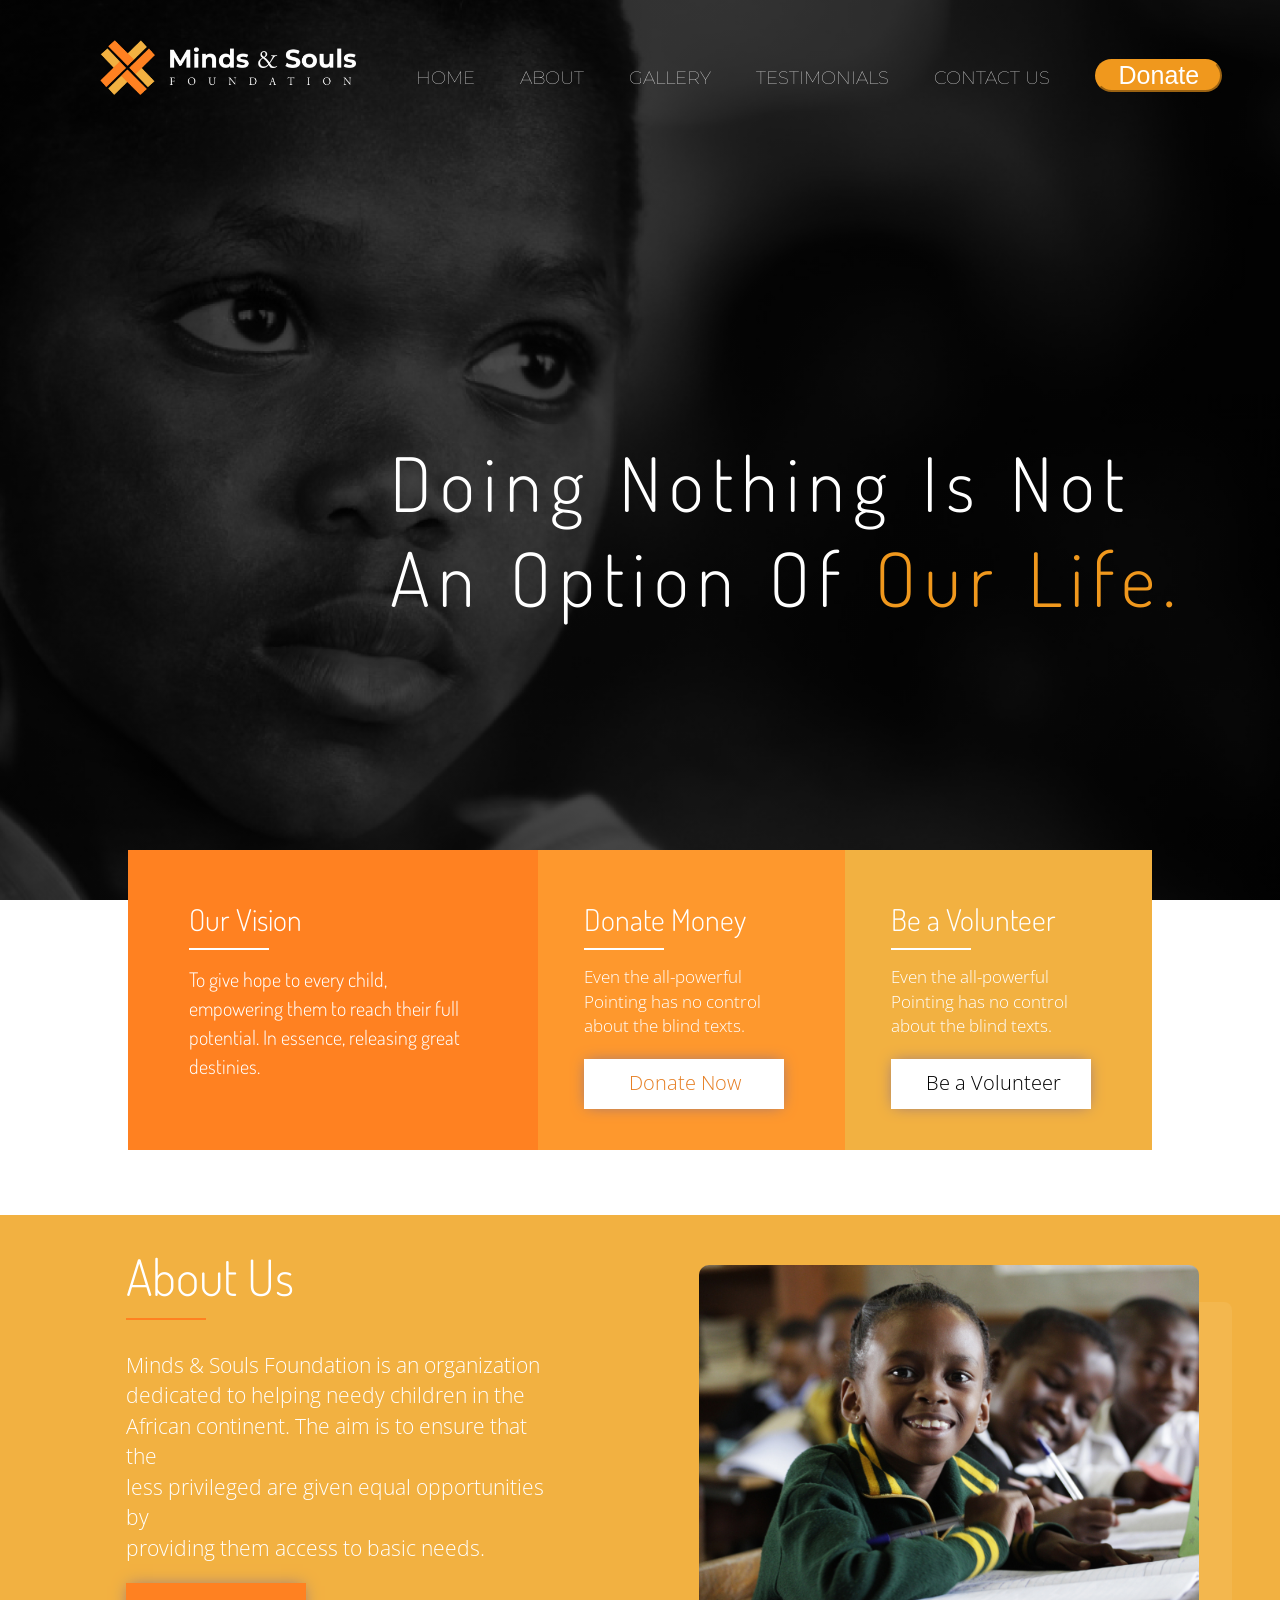
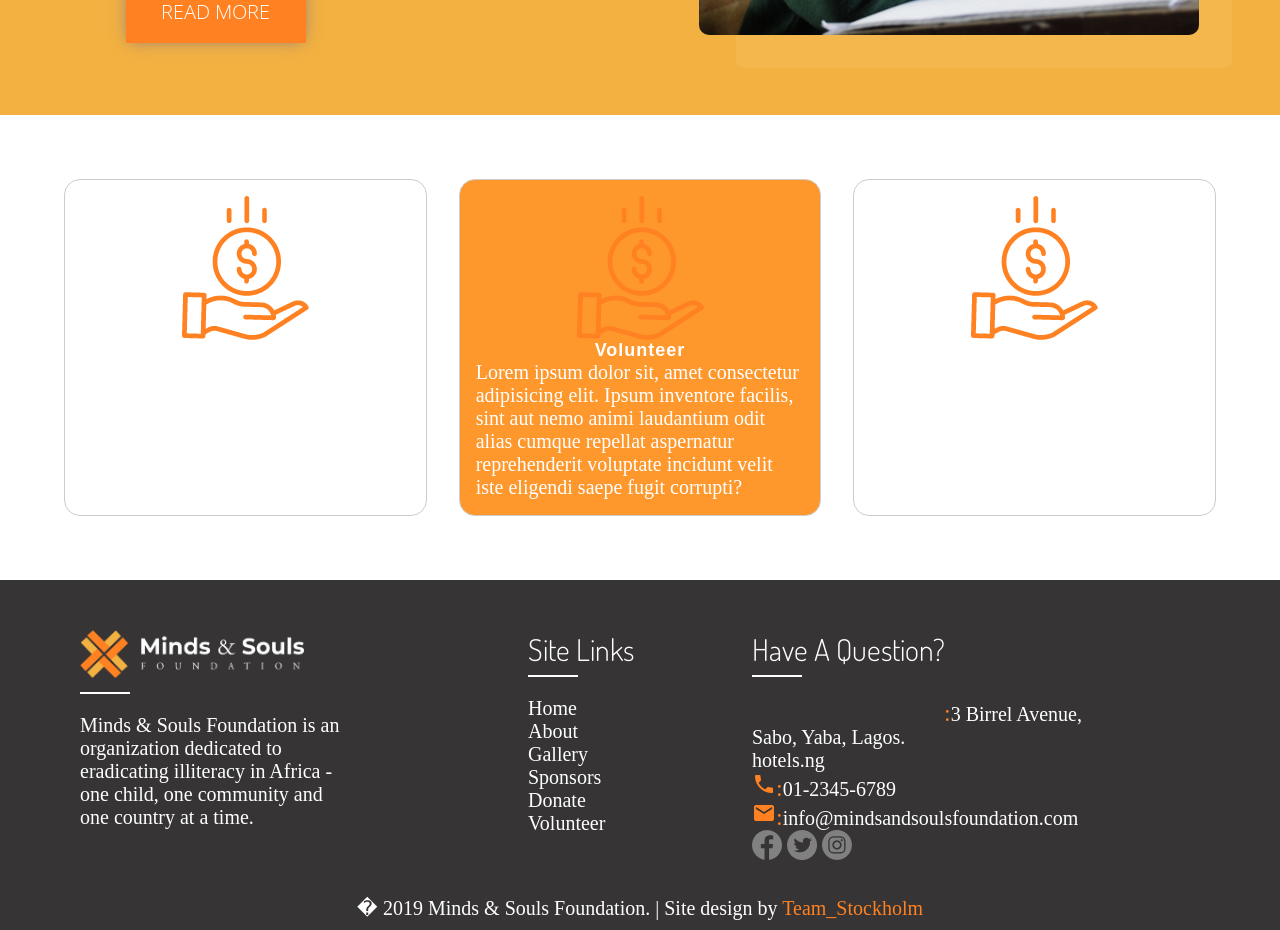
==== index.html @ f6564b10 "index file was missing had to create it so netlify can run" ====
<!DOCTYPE html>
<html lang="en">

<head>
  <meta charset="UTF-8">
  <meta name="viewport" content="width=device-width, initial-scale=1.0">
  <meta http-equiv="X-UA-Compatible" content="ie=edge">
  <title>Minds & Souls</title>
  <link href="https://fonts.googleapis.com/css?family=Lato:100,300,300i,400&display=swap" rel="stylesheet">
  <link
    href="https://fonts.googleapis.com/css?family=Dosis:300,400,500%7CMontserrat:300,500%7COpen+Sans:300,400&display=swap"
    rel="stylesheet">
  <link rel="stylesheet" href="https://fonts.googleapis.com/icon?family=Material+Icons">
  <link rel="stylesheet" href="../css/style1.css">
</head>

<body>
<header class="header">
  <nav>
    <div class="row">
      <img id="img" src="../img/mindsandsouls1.png" alt="Minds and Souls Logo" class="logo">
      <ul class="main-nav">
        <li id="line1"><a href="../pages/index.html">Home</a></li>
        <li id="line2"><a href="../pages/aboutUs.html">About</a></li>
        <li id="line3"><a href="#">Gallery</a></li>

        <li id="line4"><a href="#">Testimonials</a></li>
        <li id="line5"><a href="#">Contact Us</a></li>

        <li id="line6">
          <input type="button" id="donateBtn"
                 onclick="location.href='https://rave.flutterwave.com/donate/5hwqw1jravwl';" value="Donate">
        </li>
      </ul>
    </div>
  </nav>

  <div class="header-text-box">
    <h1>Doing Nothing Is Not <br>An Option Of <span>Our Life.</span></h1>
  </div>

</header>
<main class="main">
  <section class="section-vision">
    <div class="row vision-3-boxes">
      <div class="vision">
        <h3>Our Vision</h3>
        <p class="vision-notes">
          To give hope to every child, empowering them to reach their full potential. In essence, releasing great
          destinies.
        </p>
      </div>
      <div class="donate">
        <h3>Donate Money</h3>
        <p class="donate-notes">
          Even the all-powerful Pointing has no control about the blind texts.
        </p>
        <div class="donate-button">
          <p><a href=" https://rave.flutterwave.com/donate/5hwqw1jravwl">Donate Now</a></p>
        </div>
      </div>
      <div class="volunteer">
        <h3>Be a Volunteer</h3>
        <p class="volunteer-notes">
          Even the all-powerful Pointing has no control about the blind texts.
        </p>
        <div class="volunteer-button">
          <p>Be a Volunteer</p>
        </div>
      </div>
    </div>
  </section>

  <section class="section-about-us">
    <div id="aboutus" class="row about-us-2-boxes">
      <div class="about-us">
        <h2>About Us</h2>
        <p class="about-us-notes">
          Minds & Souls Foundation is an organization<br> dedicated to helping needy children in the<br> African
          continent. The aim is to ensure that the<br> less privileged are given equal opportunities by<br> providing
          them access to basic needs.
        </p>
        <div class="about-us-button">
          <a href="../pages/about.html"><p>READ MORE</p></a>
        </div>
      </div>
      <div class="about-us-img">
        <div class="about-main-img"></div>
      </div>
    </div>
  </section>
  <!--3_ITEM AND BE A VOLUNTEER SECTION(SECTION 5&6)-->
  <!-- removing of table tag from section 5 to use css for layout-->
  <div id="section5">
    <div class="sec5">

      <img src="../img/moneysign.png" alt="make_donation_png">
      <div>
        <h4>Make Donation</h4>
        <P>Lorem ipsum dolor sit, amet consectetur adipisicing elit.
          Ipsum inventore facilis, sint aut nemo animi laudantium odit
          alias cumque repellat aspernatur reprehenderit voluptate incidunt
          velit iste eligendi saepe fugit corrupti?</P>
      </div>
    </div>
    <div class="sec5 volunteer5">
      <img src="../img/moneysign.png" alt="volunteer_png">
      <div>
        <h4>Volunteer</h4>
        <P>Lorem ipsum dolor sit, amet consectetur adipisicing elit.
          Ipsum inventore facilis, sint aut nemo animi laudantium odit
          alias cumque repellat aspernatur reprehenderit voluptate incidunt
          velit iste eligendi saepe fugit corrupti?</P>
      </div>
    </div>

    <div class="sec5">
      <!-- insert an icon by olaniyi900-->
      <img src="../img/moneysign.png" alt="sponsorship_png">
      <div>
        <h4>Sponsorship</h4>
        <P>Lorem ipsum dolor sit, amet consectetur adipisicing elit.
          Ipsum inventore facilis, sint aut nemo animi laudantium odit
          alias cumque repellat aspernatur reprehenderit voluptate incidunt
          velit iste eligendi saepe fugit corrupti?</P>
      </div>
    </div>
  </div>
</main>
<footer class="footer">
  <!-- About Us -->
  <div class="foot-about">
    <h4 class="foot-title"><img src="../img/mindsandsouls1.png" alt="Minds and Souls Logo" class="footer_logo"
                                style="width: 50%;"></h4>
    <div class="underbar"></div>
    <div class="foot-content">
      <p>Minds &amp; Souls Foundation is an organization dedicated to eradicating illiteracy in Africa - one child, one
        community and one country at a time.</p>
    </div>
  </div>
  <!-- Site Links -->
  <div class="foot-links">
    <h4 class="foot-title">Site Links</h4>
    <div class="underbar"></div>
    <div class="foot-content">
      <p><a href="../pages/index.html">Home</a></p>
      <p><a href="../pages/about.html">About</a></p>
      <p><a href="#">Gallery</a></p>
      <p><a href="#">Sponsors</a></p>
      <p><a href="#">Donate</a></p>
      <p><a href="#">Volunteer</a></p>
    </div>
  </div>
  <!-- Have A Question? -->
  <div class="foot-question">
    <h4 class="foot-title">Have A Question?</h4>
    <div class="underbar"></div>
    <div class="foot-content">
      <p><span class="material-icons">location: </span><span
        class="location">3 Birrel Avenue,<br> Sabo, Yaba, Lagos.<br>hotels.ng</span></p>
      <p><span class="material-icons">phone: </span><a href="tel:01-2345-6789">01-2345-6789</a></p>
      <p><span class="material-icons">email: </span><a href="mailto:info@mindsandsoulsfoundation.com">info@mindsandsoulsfoundation.com</a>
      </p>
      <a href="#" target="_blank"><img src="../img/facebook-icon.png" alt="Facebook" width="30px"
                                                     height="30px"></a>
      <a href="#" target="_blank"><img src="../img/twitter-icon.png" alt="Twitter" width="30px" height="30px"></a>
      <a href="#"><img src="../img/instagram-icon.png" alt="Instagram" width="30px" height="30px"></a>
    </div>
  </div>
  <div class="clear"></div>
  <p class="foot-info"> � 2019 Minds &amp; Souls Foundation. | Site design by <a href="../pages/team.html"
                                                                                 id="team-stockholm">Team_Stockholm</a>
  </p>
</footer>
<script src="../js/index.js"></script>
</body>

</html>
---- css/style1.css ----
/* ------------------------------------------------ */
/* BASIC SETUP */
/* ------------------------------------------------ */

* {
  margin: 0;
  padding: 0;
  -webkit-box-sizing: border-box;
  box-sizing: border-box;
}

html,
html {
  scroll-behavior: smooth;
}
body {
  background-color: #fff;
  color: #fff;
  font-family: 'Lato', 'Arial', sans-serif;
  font-weight: 300;
  font-size: 20px;
  text-rendering: optimizeLegibility;
  overflow-x: hidden;
}

/* ------------------------------------------------ */
/* REUSABLE COMPONENTS */
/* ------------------------------------------------ */

.row {
  margin: 0 auto;
}

section {
  padding: 80px 0;
}

/* ------- HEADINGS --------*/

h1,
h2,
h3 {
  font-weight: 300;
}

h1 {
  margin-top: 0;
  margin-bottom: 20px;
  color: #fff;
  font-size: 250%;
  word-spacing: 4px;
  letter-spacing: 8px;
}

h2 {
  font-size: 250%;
  margin-bottom: 30px;
}

h2:after {
  display: block;
  height: 2px;
  background-color: #FF8121;
  content: " ";
  width: 80px;
  margin-top: 10px;
}

h3 {
  font-size: 150%;
  margin-bottom: 15px;
}

h3:after {
  display: block;
  height: 2px;
  background-color: #fff;
  content: " ";
  width: 80px;
  margin-top: 10px;
}

/* ------- LINKS --------*/

a:link,
a:visited {
  color: #e67e22;
  text-decoration: none;
  /*! padding-bottom: 1px; */
  /*! border-bottom: 1px solid #e67e22; */
  -webkit-transition: border-bottom 0.2s, color 0.2s;
  transition: border-bottom 0.2s, color 0.2s;
}

a:hover,
a:active {
  color: #555;
  text-decoration: none;
  padding-bottom: 1px;
  border-bottom: 1px solid transparent;
}


/* HEADER RE-DESIGN */
#img{
        width:20%;
        height:10%;
    }
    
    #line1{
        font-size:20px;
    }
#line2{
  font-size:20px;
}
#line3{
  font-size:20px;
}
#line4{
  font-size:20px;
}
#line5{
  font-size:20px;
}
     span{
   color:#f0981d;
 }
.location{
  color:white;
}
header #donateBtn {
  font-size: 25px;
  background-color: #f0981d;
  border-color: #f0981d;
  color:white;
  width: 150%;
  border-radius: 40px;
}

/* END OF HEADER RE-DESIGN */



/* ------------------------------------------------ */
/* HEADER */
/* ------------------------------------------------ */

header button {
  font-size: 30px;
  background-color: #f0981d;
  border-color: #f0981d;
  width: 150%;
  border-radius: 40px;
}

header span {
  color: #f0981d;
}

header {
  background-image: url(../img/header-background-image1.png);
  background-size: cover;
  background-position: center;
  height: 100vh;
  background-attachment: fixed;
}

.logo {
  height: 62px;
  width: auto;
  float: left;
  margin-top: 50px;
  margin-left: 100px;
}

/*ABOUT SECTION*/
[about_us] {
  padding: 70px;
  height: 350px;
  color: #fff;
  line-height: 20px;
  background: #ffeb3be3;
}

[about_us] div {
  padding: 20px;
}

img[about_image] {
  float: right;
  width: 40%;
  height: 300px;
  box-sizing: border-box;
  border-radius: 10px;
}

[about_us] button {
  padding: 7px;
  border: none;
  background-color: orange;
  margin: 20px 0;
}


/*3_ITEMS AND BE A VOLUNTEER SECTION*/
[items_3] {
  padding: 70px;

}

[items_3_view] td {
  text-align: center;
  padding: 50px;
}

[make_donation] {
  width: 33%;

}

[volunteer] {
  width: 34%;
  background: orange;
  border-radius: 50px;
}

[sponsorship] {
  width: 33%;
}

[volunteer_section] {
  padding-top: 100px;
  padding-bottom: 80px;
  /*background-image: url(../img/cake1.jpg);*/
  opacity: 0.8;
}

[volunteer_section_view],
[items_3_view] {
  width: 100%;

}

[for_image] {
  width: 50%;
}

[message_form] {
  width: 50%;
  color: #fff;
}

[message_form] input[type="text"],
[message_form] input[type="email"],
[message_form] textarea {
  box-sizing: border-box;
  -webkit-box-sizing: border-box;
  -moz-box-sizing: border-box;
  outline: none;
  display: block;
  width: 70%;
  border: none;
  border-bottom: 1px solid #ddd;
  background: transparent;
  height: 25px;
  line-height: 20px;

}

[message_form] textarea {
  height: 60px;
}

[message_form] label {
  line-height: 40px;
}

[message_form] input[type="button"] {
  color: orange;
  background: #ddd;
  margin-top: 15px;
  padding: 7px;
  border: none;
}

[for_image] img {
  margin-left: 120px;
  width: 70%;
  border-radius: 10px;
}

/* END OF VOLUNTEER SECTION*/
.logo {
  height: 100px;
  width: auto;
  float: left;
  margin-top: 40px;
}

.logo-black {
  /*display: none;*/
  height: 50px;
  width: auto;
  float: left;
  /*margin: 5px 0;*/
  margin-top: 35px;
  margin-left: 40px;
}

/* Main navi */
.main-nav {
  float: right;
  list-style: none;
  margin-top: 55px;
  margin-right: 100px;
}

.main-nav li {
  display: inline-block;
  margin-left: 40px;
  font-family: Montserrat;
  font-weight: lighter;
  font-size: 30px;
}

.main-nav li a:link,
.main-nav li a:visited {
  padding: 8px 0;
  color: #fff;
  text-decoration: none;
  text-transform: uppercase;
  font-size: 90%;
  border-bottom: 2px solid transparent;
  -webkit-transition: border-bottom 0.2s;
  transition: border-bottom 0.2s;
}

.main-nav li a:hover,
.main-nav li a:active {
  border-bottom: 2px solid #e67e22;
  color: #e67e22;
}

.header-text-box {
  position: absolute;
  width: 1140px;
  top: 60%;
  left: 75%;
  -webkit-transform: translate(-50%, -50%);
  transform: translate(-50%, -50%);
  font-family: Dosis;
  font-size: 150%;
}

.header-text-box span {}

.orange-text {
  color: #e67e22;
}

/* ----------------------------------------------- */
/* VISION AND DONATION */
/* ----------------------------------------------- */

.section-vision {
  width: 100%;
  height: 300px;
  margin-bottom: 15px;
}

.vision-3-boxes {
  width: 80%;
  height: 300px;
  margin-top: -130px;
  display: flex;
  flex-direction: row;
}

.vision {
  width: 40%;
  height: 300px;
  background-color: #e67e22;
}

.donate {
  width: 30%;
  height: 300px;
  background-color: #FE982D;
}

.volunteer {
  width: 30%;
  height: 300px;
  background-color: #F2B141;
}

.vision h3 {
  margin-top: 50px;
  margin-left: 15%;
  font-family: Dosis;
  font-size: 150%;
}

.vision-notes {
  line-height: 145%;
  width: 70%;
  margin-left: 15%;
  font-family: Dosis;
}

.donate h3 {
  margin-top: 50px;
  margin-left: 15%;
  font-family: Dosis;
  font-size: 150%;
}

.donate-notes {
  line-height: 145%;
  width: 70%;
  margin-left: 15%;
  font-family: Open Sans;
  font-size: 17px;
}

.donate-button {
  width: 200px;
  height: 50px;
  background-color: #fff;
  margin: 20px 0 0 15%;
  -webkit-box-shadow: 0 0 15px -3px rgba(138, 112, 138, 1);
  -moz-box-shadow: 0 0 15px -3px rgba(138, 112, 138, 1);
  box-shadow: 0 0 15px -3px rgba(138, 112, 138, 1);
}

.donate-button p {
  position: absolute;
  font-family: Open Sans;
  color: #000;
  margin-top: 10px;
  margin-left: 45px;
}

.volunteer h3 {
  margin-top: 50px;
  margin-left: 15%;
  font-family: Dosis;
  font-size: 150%;
}

.volunteer-notes {
  line-height: 145%;
  width: 70%;
  margin-left: 15%;
  font-family: Open Sans;
  font-size: 17px;
}

.volunteer-button {
  width: 200px;
  height: 50px;
  background-color: #fff;
  margin: 20px 0 0 15%;
  -webkit-box-shadow: 0 0 15px -3px rgba(138, 112, 138, 1);
  -moz-box-shadow: 0 0 15px -3px rgba(138, 112, 138, 1);
  box-shadow: 0 0 15px -3px rgba(138, 112, 138, 1);
}

.volunteer-button p {
  position: absolute;
  font-family: Open Sans;
  color: #000;
  margin: 0 auto;
  margin-top: 10px;
  margin-left: 35px;
}

/* ----------------------------------------------- */
/* ABOUT US */
/* ----------------------------------------------- */

.section-about-us {
  width: 100%;
  height: 500px;
  background-color: #F2B141;
}

.about-us-2-boxes {
  width: 85%;
  height: 350px;
  display: flex;
  flex-direction: row;
  margin-top: -50px;
}

.about-us {
  width: 60%;
  height: 100%;
}

.about-us h2 {
  margin-left: 5%;
  font-family: Dosis;
}

.about-us-notes {
  line-height: 145%;
  width: 70%;
  margin-left: 5%;
  font-family: Open Sans;
  font-size: 21px;
}

.about-us-button {
  width: 180px;
  height: 60px;
  background-color: #FF8121;
  margin: 20px 0 0 5%;
  -webkit-box-shadow: 0 0 15px -3px rgba(138, 112, 138, 1);
  -moz-box-shadow: 0 0 15px -3px rgba(138, 112, 138, 1);
  box-shadow: 0 0 15px -3px rgba(138, 112, 138, 1);
}

.about-us-button p {
    position: absolute;
    font-family: Open Sans;
    color: #fff;
    margin: 0 auto;
    margin-top: 15px;
    margin-left: 35px;
}


.about-us-img {
  width: 40%;
  height: 100%;
  margin-top: 20px;
  margin-right: 50px;
}

.about-main-img {
  width: 500px;
  height: 370px;
  background-image: url(../img/about-us-img.png);
  background-size: cover;
  background-position: center;
  border-radius: 10px;
  -webkit-box-shadow: 35px 35px 0 -2px rgba(255, 255, 255, 0.07);
  -moz-box-shadow: 35px 35px 0 -2px rgba(255, 255, 255, 0.07);
  box-shadow: 35px 35px 0 -2px rgba(255, 255, 255, 0.07);
}


#about1{
	background-color:orange; /*#ffb833;*/
	color: #fff;

}

 #about2{
   background-color:orange;/* #ffb833;*/
   color: #fff;

 }

 #about3{
   background-color:orange;/* #ffb833;*/
   color: #fff;

 }

.text{
	float:left;
	width:40%;
	padding-left: 5%;
}
.pic{
	float:right;
	width:49%;
}

 h2,p{
	font-family: georgia;

}

.text h2{
	font-size:35px;

}

.text p{
	line-height:1.5em;
	font-size: 23px;
}

.pic {
	margin-top: 4%;
}
.pic img{
	border-radius:10px;
	box-shadow: 17px 19px #ffc14d;
}
#readMore1{
	background-color:#ffa600;
	color: #fff;
	border-color:#ffa600;
	height: 40px; 
	font-family: montserrat;
	font-size: 20px;
	border:none;
	width:37%;
	box-shadow: 0 0 10px rgba(0, 0, 0 , .2);
}

#readMore2{
  background-color:#ffa600;
  color: #fff;
  border-color:#ffa600;
  height: 40px;
  font-family: montserrat;
  font-size: 20px;
  border:none;
  width:37%;
  box-shadow: 0 0 10px rgba(0, 0, 0 , .2);
}

hr{
	color:#e0e0e0;
	background-color: #e0e0e0; 
/*	border-color: #e0e0e0;*/
	margin: 0 auto 20px auto;
	width: 100px !important;
	border-width:10px;
	/*width:70%;*/
	margin-left:-0.5%;
/*	border-color: #ffa600;*/

}


/* HEADER */
/* ----------------------------------------------- */

header {
  background-image: -webkit-linear-gradient(rgba(0, 0, 0, 0.7), rgba(0, 0, 0, 0.7)), url(../img/hero3.png);
  background-image: linear-gradient(rgba(0, 0, 0, 0.7), rgba(0, 0, 0, 0.7)), url(../img/hero3.png);
  background-size: cover;
  background-position: center;
  height: 100vh;
  /*background-attachment: fixed;*/
}

.hero-text-box {
  position: absolute;
  width: 1140px;
  top: 50%;
  left: 50%;
  -webkit-transform: translate(-50%, -50%);
  -ms-transform: translate(-50%, -50%);
  transform: translate(-50%, -50%);
  color: white;
  font-size: 30px;
  /*text-align:center;*/
}

.text-align {
  margin-left: 550px;
  margin-top: 150px;
}

.wrapper {
  height: 100vh;
  width: 80%;
  display: flex;
  justify-content: center;
  align-items: center;
}

#section3 {
  margin: 2rem 6rem;
  display: flex;
  box-sizing: border-box;
  font-family: 'Roboto', sans-serif;
  width: 90%;
}

/* change color to correct one */
.donate {
  background-color: #fe982d;
}

/* change color to correct one */
.vision {
  background-color: #ff8121;
  color: white;
}

.our {
  border-bottom: 2px solid white;
}

/* change color to correct one */
.volunteer {
  background-color: #f2b141;
}

.donatebtn {
  background-color: white;
  border-style: none;
  border-radius: 5px;
  padding: 0.8rem;
  font-size: large;
}

.sec3 {
  padding: 2rem;
}

.sec3 h3 {
  letter-spacing: 2px;
}

@media screen and (max-width: 550px) {
  #section3 {
    display: flex;
    flex-direction: column;
    margin: 1rem 2rem;
  }

  .wrapper {
    display: block;
  }
}


/*MAKING THE SCREEN RESPONSIVE*/

/* Big tablet to 1200px (widths smaller taht the 1140px row) */
@media only screen and (max-width: 1200px) {
  .hero-text-box {
    width: 100%;
    padding: 0 2%;
  }

  .row {
    padding: 0 2%;
  }
}


/* Small tablet to big tablet: from 768px to 1023px */
@media only screen and (max-width: 1023px) {
  body {
    font-size: 18px;
  }

  section {
    padding: 60px 0;
  }

  .long-copy {
    width: 80%;
    margin-left: 10%;
  }

  .steps-box {
    margin-top: 10px;
  }

  .steps-box:last-child {
    margin-top: 10px;
  }

  .works-steps {
    margin-bottom: 40px;
  }

  .works-step:last-of-type {
    margin-bottom: 60px;
  }

  .app-screen {
    width: 50%;
  }

  .icon-small {
    width: 17px;
    margin-right: 5px;
  }

  .city-feature {
    font-size: 90%;
  }

  .plan-box {
    width: 100%;
    margin-left: 0;
  }

  .plan-price {
    font-size: 250%;
  }

  .contact-form {
    width: 80%;
  }
}

/* Small phones to small tablets: from 481px to 767px */
@media only screen and (max-width: 767px) {
  body {
    font-size: 16px;
  }

  section {
    padding: 30px 0;
  }

  .row,
  .hero-text-box {
    padding: 0 4%;
  }

  .col {
    width: 100%;
    margin: 0 0 4% 0;
  }

}

/* section5 css */

#section5 {
  display: flex;
  box-sizing: border-box;
  padding: 2rem;
  margin: 1rem;
  font-family: 'Roboto', sans-serif;
}

.sec5 {
  border: 1px solid #ccc;
  border-radius: 1rem;
  margin: 1rem;
  padding: 1rem;
}

.sec5 h4 {
  text-align: center;
  font-size: large;
  letter-spacing: 1px;
}

/* set image to center */
.sec5 img {
  display: block;
  margin-left: auto;
  margin-right: auto;
}

.volunteer5 {
  background-color: #fe982d;
  color: white;
}

/* for small screen size */
@media screen and (max-width: 550px) {
  #section5 {
    display: flex;
    flex-direction: column;
    margin: 1rem 2rem;
  }
}

/* end of section5 */

/* ------------------------------------------------ */
/* Footer styles */
/* ------------------------------------------------ */

.footer { 
  background-color: #363434;
  color: white; 
  padding: 50px 80px 10px; 
}

.footer a:link, .footer a:visited { 
  color: #FFFFFF; 
  text-decoration: none; 
}

.footer a:hover, .footer a:active { 
  color: #FF8121; 
}

.foot-title { 
  font: 300 1.5em "Dosis", sans-serif;
  margin: 0;
  margin-bottom: 7px;
}

.underbar { 
  width: 50px; 
  border-bottom: 2px solid #FFFFFF; }

.foot-content { 
  margin-top: 20px; 
}

.foot-content, .design-info { 
  font: 400 1em "Open Sans", sans-serif; 
}

.foot-about, .foot-links, .foot-question { 
  float: left; 
}

.foot-about { 
  width: 40%; 
}

.foot-links { 
  width: 20%;
}

.foot-question { 
  width: 40%; 
}

.foot-about .foot-content { 
  width: 60%; 
}

.clear::after { 
  content: ""; 
  display: table; 
  clear: both; 
}

.foot-info { 
  text-align: center; 
  margin-top: 30px; 
}

#team-stockholm, .material-icons { 
  color: #FF8121; 
}

/* RESPONSIVE footer */

/*For tablets*/
@media only screen and (max-width: 1000px) {
  .footer {
    padding: 30px;
  }

  .foot-about { 
    width: 35%; 
  }

  .foot-links { 
    width: 20%;
  }

  .foot-question { 
    width: 45%; 
  }

}

/*For small displays and smartphones*/
@media only screen and (max-width: 600px) {
  .footer {
    padding: 20px;
  }

  .foot-about, .foot-links, .foot-question, .foot-about .foot-content { 
    float: none;
    width: 100%;
  }
}
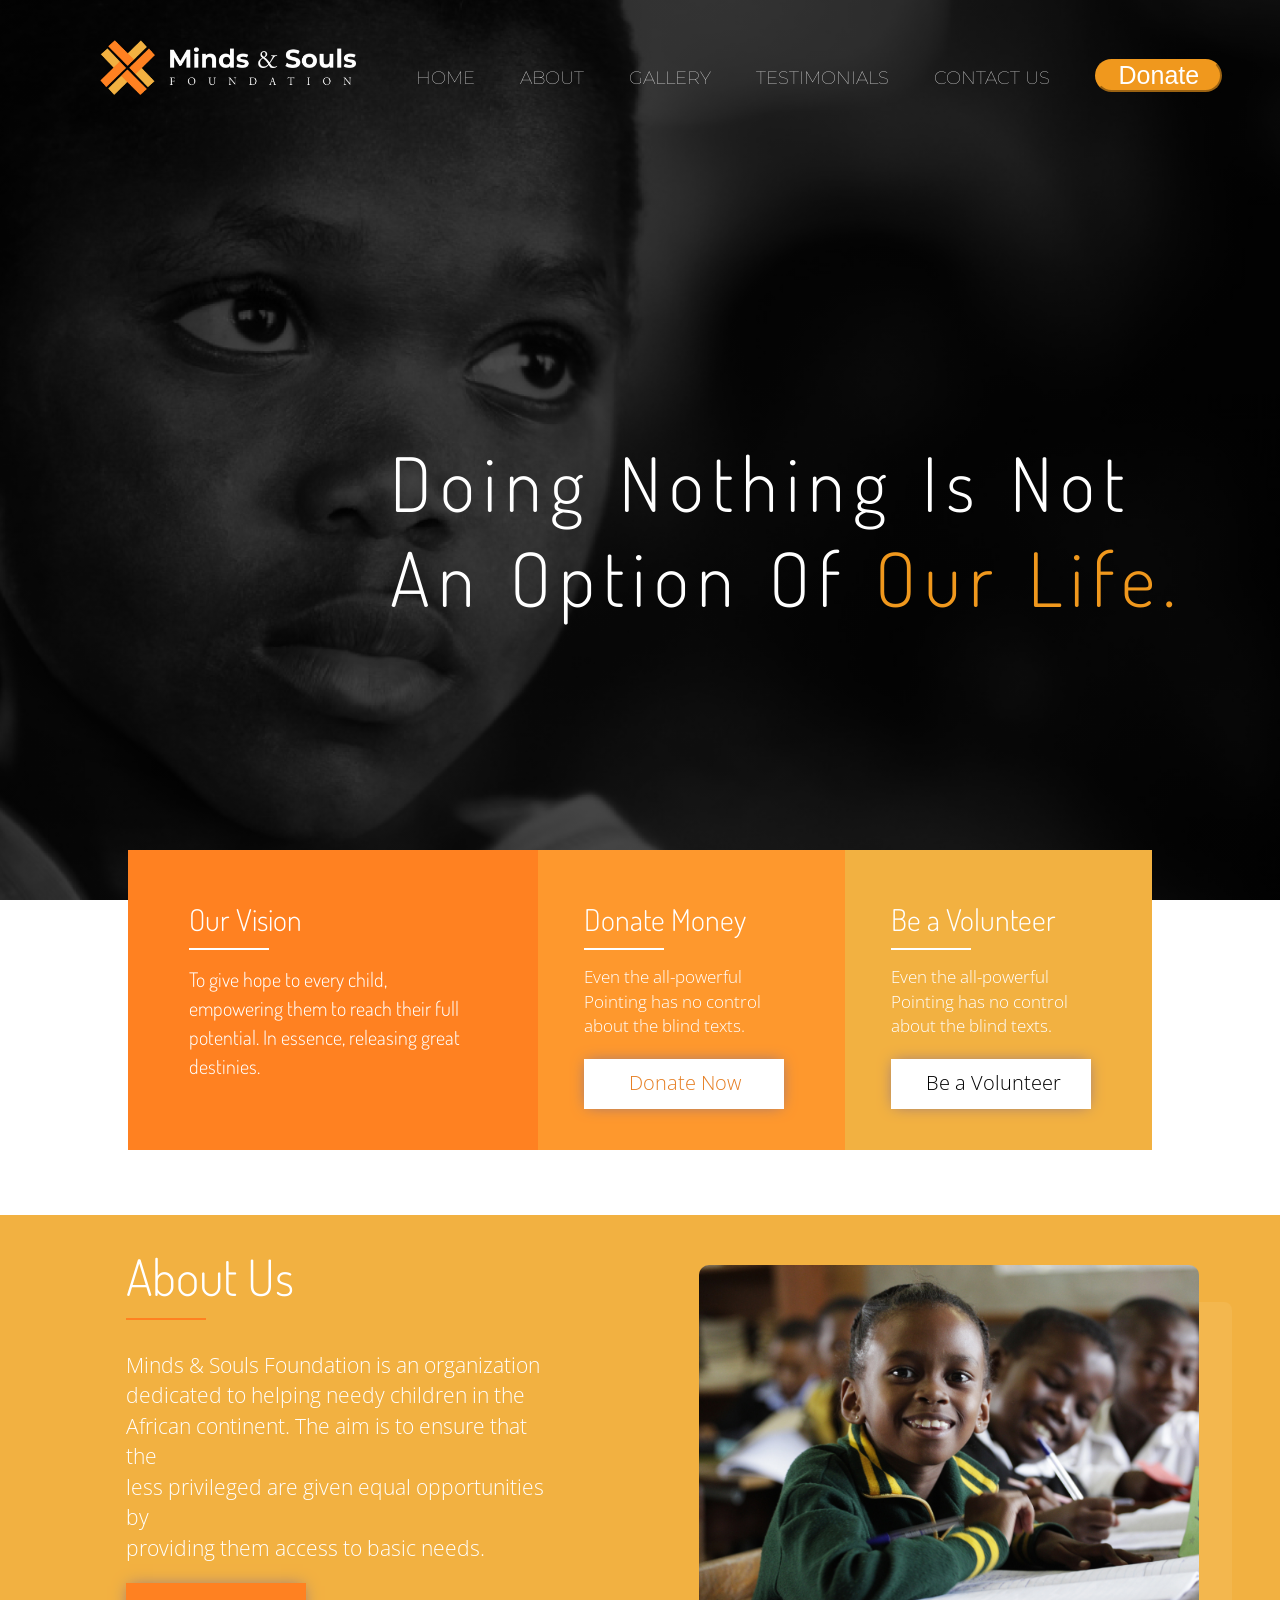
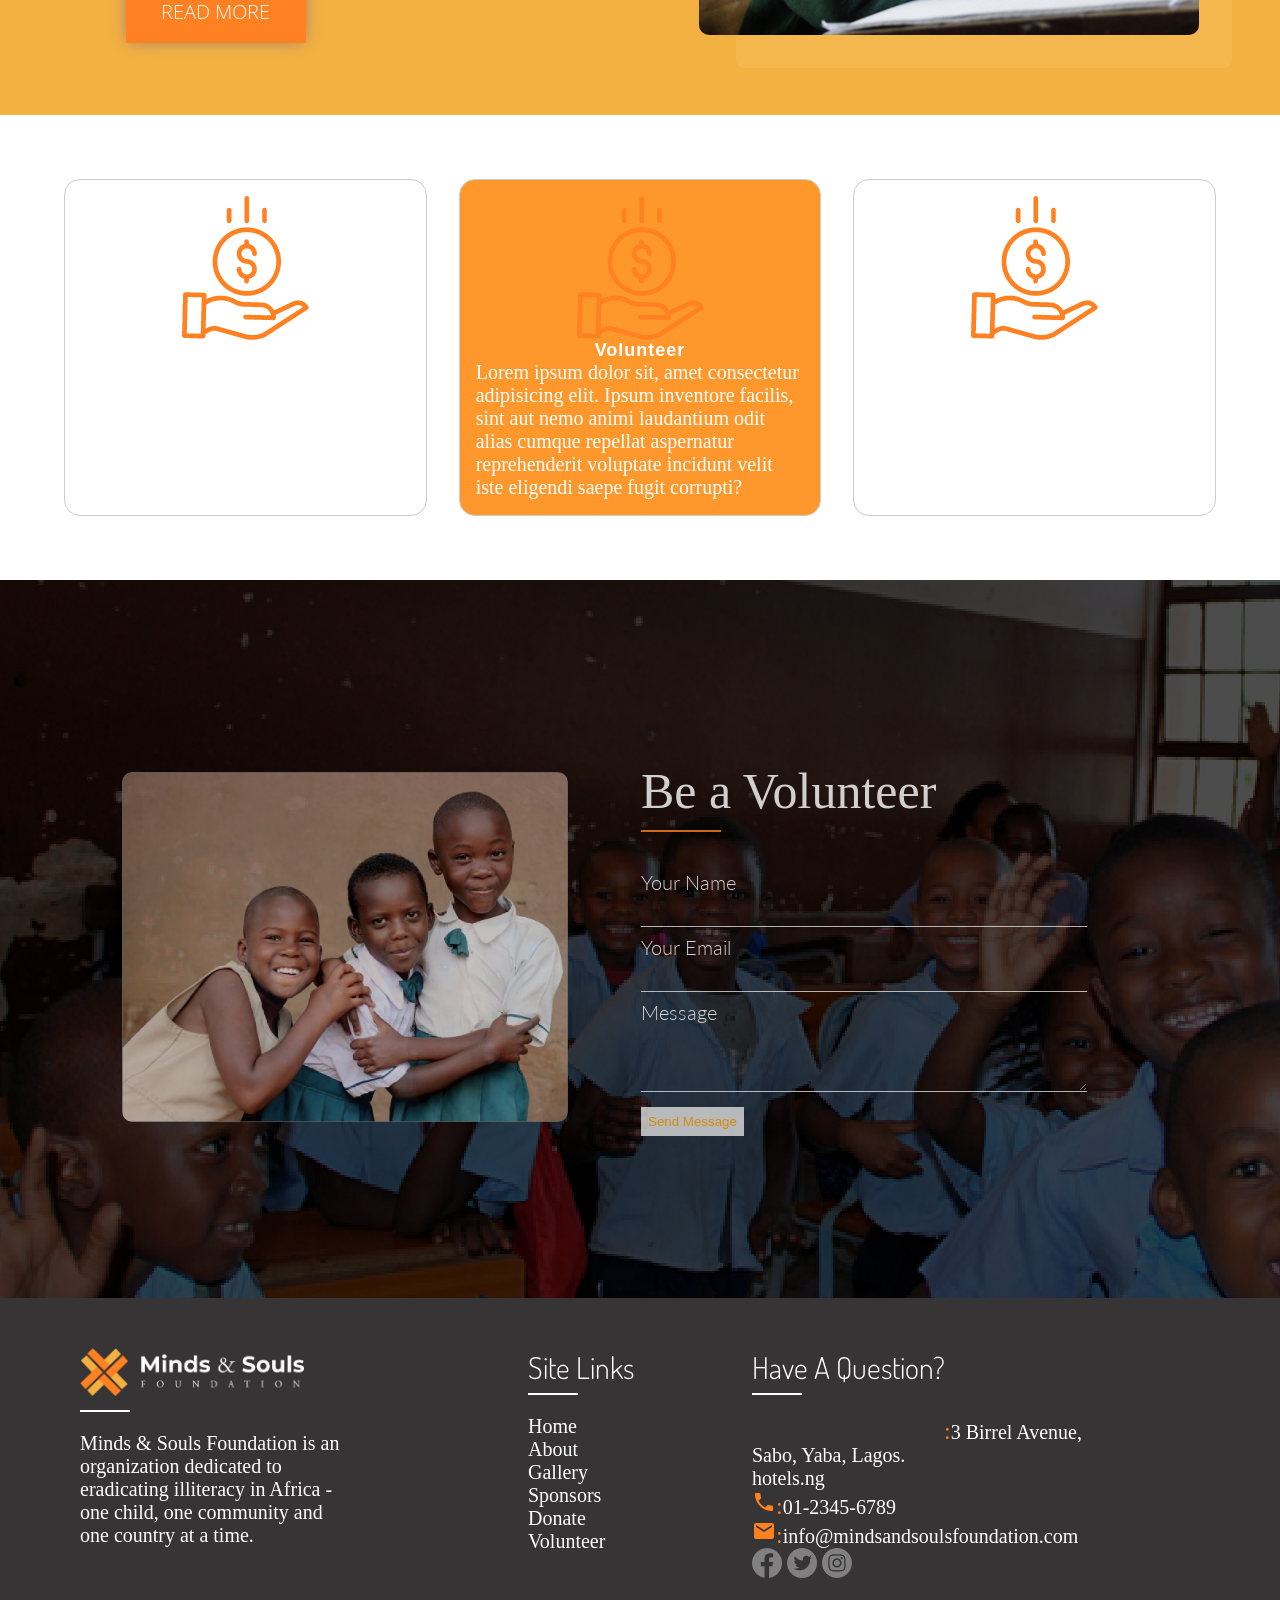
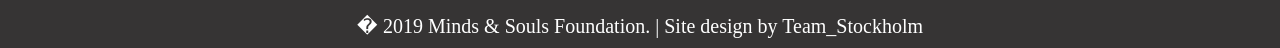
==== commit 84601b61: "Fixed Navbar links and edited pages" ====
--- a/index.html
+++ b/index.html
@@ -11,21 +11,22 @@
     href="https://fonts.googleapis.com/css?family=Dosis:300,400,500%7CMontserrat:300,500%7COpen+Sans:300,400&display=swap"
     rel="stylesheet">
   <link rel="stylesheet" href="https://fonts.googleapis.com/icon?family=Material+Icons">
-  <link rel="stylesheet" href="../css/style1.css">
+  <link rel="stylesheet" href="css/style1.css">
 </head>
 
 <body>
 <header class="header">
   <nav>
     <div class="row">
-      <img id="img" src="../img/mindsandsouls1.png" alt="Minds and Souls Logo" class="logo">
+      <img id="img" src="img/mindsandsouls1.png" alt="Minds and Souls Logo" class="logo">
       <ul class="main-nav">
-        <li id="line1"><a href="../pages/index.html">Home</a></li>
-        <li id="line2"><a href="../pages/aboutUs.html">About</a></li>
-        <li id="line3"><a href="#">Gallery</a></li>
-
-        <li id="line4"><a href="#">Testimonials</a></li>
-        <li id="line5"><a href="#">Contact Us</a></li>
+        <!-- <li id="line1"><a href="../pages/index.html">Home</a></li> -->
+        <li id="line1"><a href="#index.html">Home</a></li>
+        <li id="line2"><a href="#aboutus">About</a></li>
+        <li id="line3"><a href="#gallery">Gallery</a></li>
+
+        <li id="line4"><a href="#testimonials">Testimonials</a></li>
+        <li id="line5"><a href="#contact">Contact Us</a></li>
 
         <li id="line6">
           <input type="button" id="donateBtn"
@@ -81,7 +82,8 @@
           them access to basic needs.
         </p>
         <div class="about-us-button">
-          <a href="../pages/about.html"><p>READ MORE</p></a>
+          <!-- <a href="../pages/about.html"><p>READ MORE</p></a> -->
+          <a href="aboutUs.html"><p>READ MORE</p></a>
         </div>
       </div>
       <div class="about-us-img">
@@ -92,9 +94,9 @@
   <!--3_ITEM AND BE A VOLUNTEER SECTION(SECTION 5&6)-->
   <!-- removing of table tag from section 5 to use css for layout-->
   <div id="section5">
-    <div class="sec5">
-
-      <img src="../img/moneysign.png" alt="make_donation_png">
+    <div id="gallery" class="sec5">
+
+      <img src="img/moneysign.png" alt="make_donation_png">
       <div>
         <h4>Make Donation</h4>
         <P>Lorem ipsum dolor sit, amet consectetur adipisicing elit.
@@ -104,7 +106,7 @@
       </div>
     </div>
     <div class="sec5 volunteer5">
-      <img src="../img/moneysign.png" alt="volunteer_png">
+      <img src="img/moneysign.png" alt="volunteer_png">
       <div>
         <h4>Volunteer</h4>
         <P>Lorem ipsum dolor sit, amet consectetur adipisicing elit.
@@ -116,7 +118,7 @@
 
     <div class="sec5">
       <!-- insert an icon by olaniyi900-->
-      <img src="../img/moneysign.png" alt="sponsorship_png">
+      <img src="img/moneysign.png" alt="sponsorship_png">
       <div>
         <h4>Sponsorship</h4>
         <P>Lorem ipsum dolor sit, amet consectetur adipisicing elit.
@@ -126,11 +128,54 @@
       </div>
     </div>
   </div>
+
+  <section class="section-cities" id="testimonials">
+         <!--  <div>
+            <h2>SPONSORS</h2>
+          </div> -->
+
+          <div volunteer_section>
+            <table volunteer_section_view>
+              <tr>
+                <td for_image>
+                  <img src="img/kids1.png" alt="Kids_photo">
+                </td>
+                <td message_form>
+                  <h2>Be a Volunteer</h2>
+                  <form action="" method="POST">
+                        <label for="name">Your Name</label>
+                        <input type="text" name="name" id="name">
+                        <label for="email">Your Email</label>
+                        <input type="email" name="email" id="email">
+                        <label for="message">Message</label>
+                        <textarea name="message" id="message"></textarea>
+                        <input type="button" value="Send Message">
+                  </form>
+                </td>
+              </tr>
+            </table>
+          </div> 
+
+        <div class="row js--wp-3">
+            
+            <div class="col span-1-of-4 box">
+               
+            </div>
+            <div class="col span-1-of-4 box">
+                
+            </div>
+            <div class="col span-1-of-4 box">
+                
+            </div>
+        </div>   
+    </section>
+
+
 </main>
-<footer class="footer">
+<footer class="footer" id="contact">
   <!-- About Us -->
   <div class="foot-about">
-    <h4 class="foot-title"><img src="../img/mindsandsouls1.png" alt="Minds and Souls Logo" class="footer_logo"
+    <h4 class="foot-title"><img src="img/mindsandsouls1.png" alt="Minds and Souls Logo" class="footer_logo"
                                 style="width: 50%;"></h4>
     <div class="underbar"></div>
     <div class="foot-content">
@@ -161,18 +206,18 @@
       <p><span class="material-icons">phone: </span><a href="tel:01-2345-6789">01-2345-6789</a></p>
       <p><span class="material-icons">email: </span><a href="mailto:info@mindsandsoulsfoundation.com">info@mindsandsoulsfoundation.com</a>
       </p>
-      <a href="#" target="_blank"><img src="../img/facebook-icon.png" alt="Facebook" width="30px"
+      <a href="#" target="_blank"><img src="img/facebook-icon.png" alt="Facebook" width="30px"
                                                      height="30px"></a>
-      <a href="#" target="_blank"><img src="../img/twitter-icon.png" alt="Twitter" width="30px" height="30px"></a>
-      <a href="#"><img src="../img/instagram-icon.png" alt="Instagram" width="30px" height="30px"></a>
+      <a href="#" target="_blank"><img src="img/twitter-icon.png" alt="Twitter" width="30px" height="30px"></a>
+      <a href="#"><img src="img/instagram-icon.png" alt="Instagram" width="30px" height="30px"></a>
     </div>
   </div>
   <div class="clear"></div>
-  <p class="foot-info"> � 2019 Minds &amp; Souls Foundation. | Site design by <a href="../pages/team.html"
-                                                                                 id="team-stockholm">Team_Stockholm</a>
+  <p class="foot-info"> � 2019 Minds &amp; Souls Foundation. | Site design by <a href="team.html"
+                                                                                 id="#aboutUs">Team_Stockholm</a>
   </p>
 </footer>
-<script src="../js/index.js"></script>
+<script src="js/index.js"></script>
 </body>
 
 </html>
--- a/css/style1.css
+++ b/css/style1.css
@@ -102,6 +102,8 @@
 
 
 /* HEADER RE-DESIGN */
+
+
 #img{
         width:20%;
         height:10%;
@@ -721,6 +723,17 @@
   letter-spacing: 2px;
 }
 
+
+#testimonials{
+    background-image: -webkit-linear-gradient(rgba(0, 0, 0, 0.7), rgba(0, 0, 0, 0.7)), url(img/kids2.png);
+    background-image: linear-gradient(rgba(0, 0, 0, 0.7), rgba(0, 0, 0, 0.7)), url(img/kids2.png);
+     
+}
+
+
+
+
+
 @media screen and (max-width: 550px) {
   #section3 {
     display: flex;
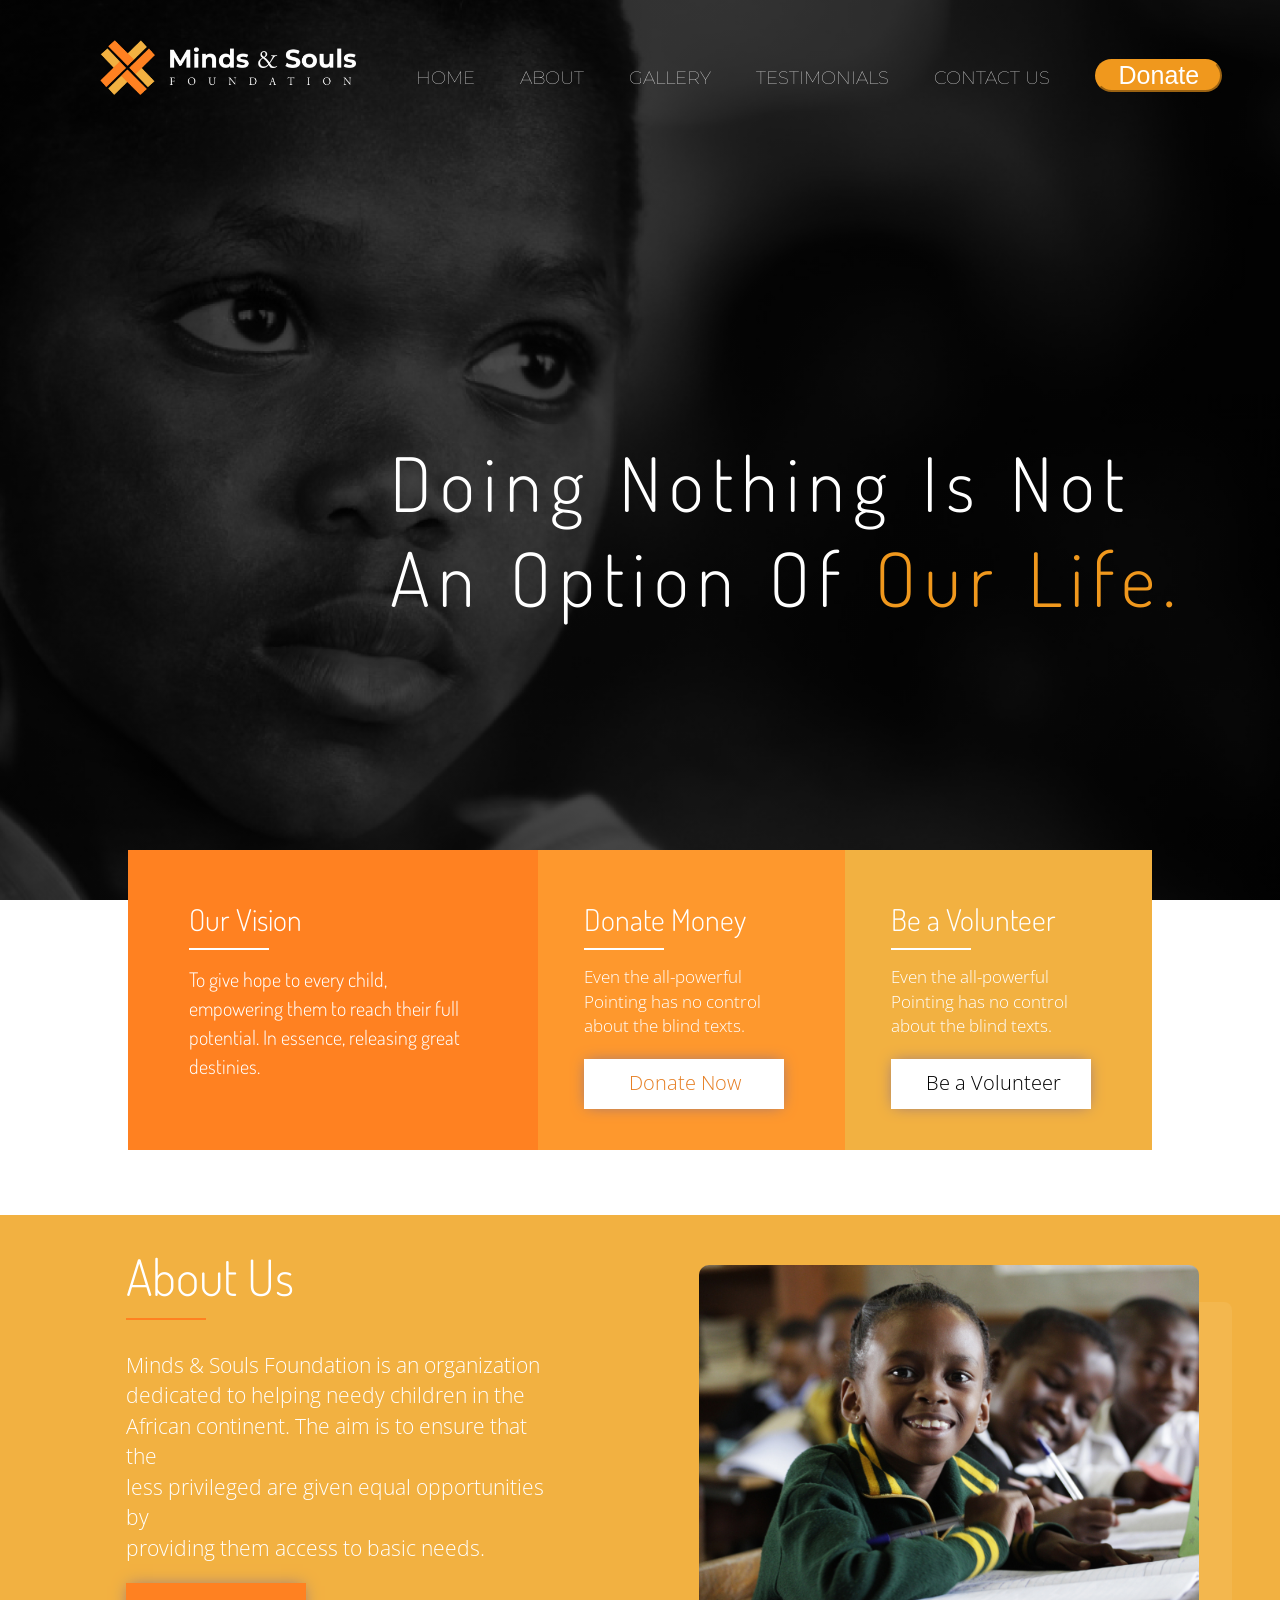
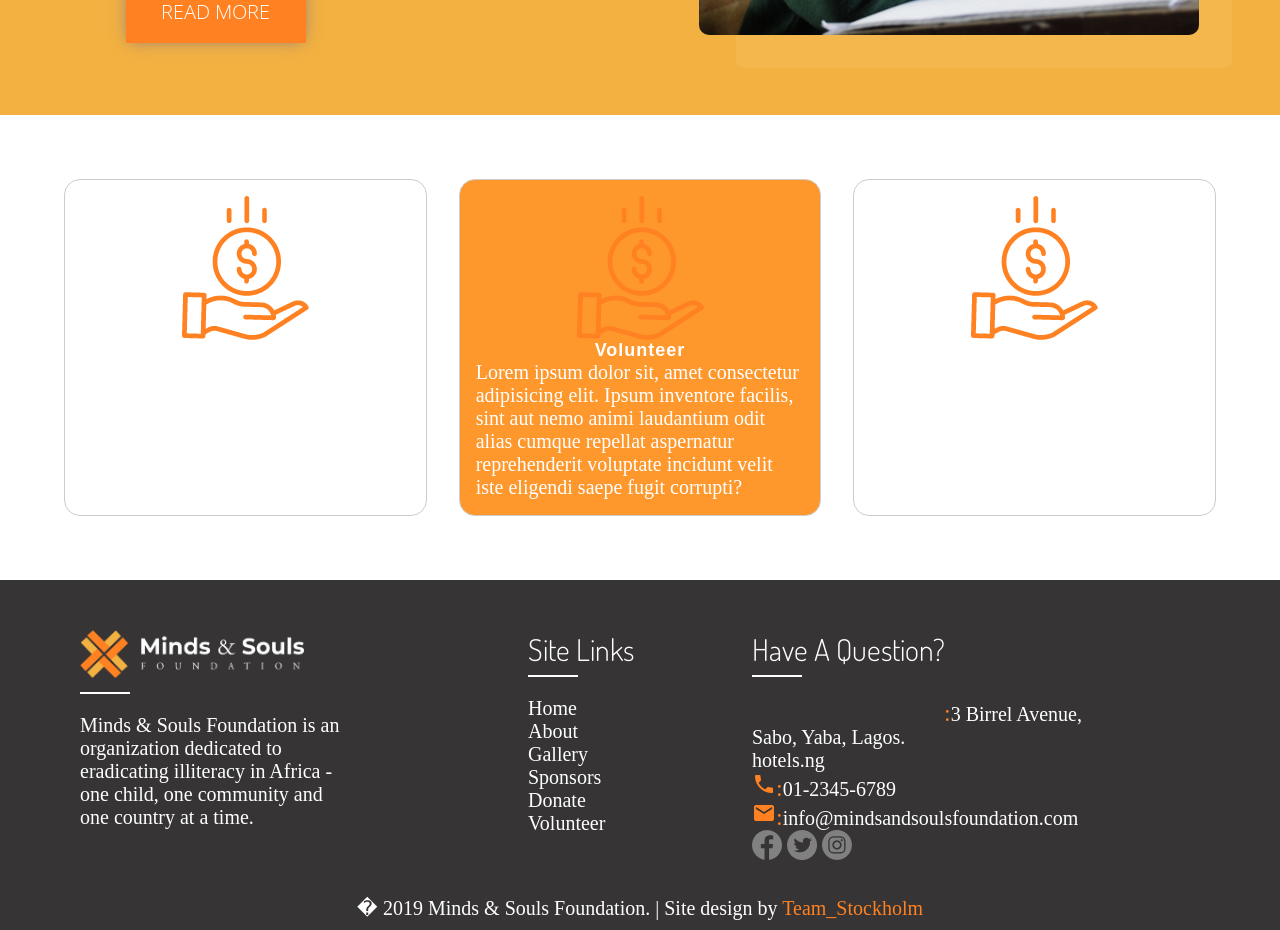
==== commit d9e0932c: "updated the testimonial link in the index.html file" ====
--- a/index.html
+++ b/index.html
@@ -11,213 +11,171 @@
     href="https://fonts.googleapis.com/css?family=Dosis:300,400,500%7CMontserrat:300,500%7COpen+Sans:300,400&display=swap"
     rel="stylesheet">
   <link rel="stylesheet" href="https://fonts.googleapis.com/icon?family=Material+Icons">
-  <link rel="stylesheet" href="css/style1.css">
+  <link rel="stylesheet" href="../css/style1.css">
 </head>
 
 <body>
-<header class="header">
-  <nav>
-    <div class="row">
-      <img id="img" src="img/mindsandsouls1.png" alt="Minds and Souls Logo" class="logo">
-      <ul class="main-nav">
-        <!-- <li id="line1"><a href="../pages/index.html">Home</a></li> -->
-        <li id="line1"><a href="#index.html">Home</a></li>
-        <li id="line2"><a href="#aboutus">About</a></li>
-        <li id="line3"><a href="#gallery">Gallery</a></li>
+  <header class="header">
+    <nav>
+      <div class="row">
+        <img id="img" src="../img/mindsandsouls1.png" alt="Minds and Souls Logo" class="logo">
+        <ul class="main-nav">
+          <li id="line1"><a href="../pages/index.html">Home</a></li>
+          <li id="line2"><a href="../pages/aboutUs.html">About</a></li>
+          <li id="line3"><a href="#">Gallery</a></li>
 
-        <li id="line4"><a href="#testimonials">Testimonials</a></li>
-        <li id="line5"><a href="#contact">Contact Us</a></li>
+          <li id="line4"><a href="testimonial.html">Testimonials</a></li>
+          <li id="line5"><a href="#">Contact Us</a></li>
 
-        <li id="line6">
-          <input type="button" id="donateBtn"
-                 onclick="location.href='https://rave.flutterwave.com/donate/5hwqw1jravwl';" value="Donate">
-        </li>
-      </ul>
+          <li id="line6">
+            <input type="button" id="donateBtn"
+              onclick="location.href='https://rave.flutterwave.com/donate/5hwqw1jravwl';" value="Donate">
+          </li>
+        </ul>
+      </div>
+    </nav>
+
+    <div class="header-text-box">
+      <h1>Doing Nothing Is Not <br>An Option Of <span>Our Life.</span></h1>
     </div>
-  </nav>
 
-  <div class="header-text-box">
-    <h1>Doing Nothing Is Not <br>An Option Of <span>Our Life.</span></h1>
-  </div>
-
-</header>
-<main class="main">
-  <section class="section-vision">
-    <div class="row vision-3-boxes">
-      <div class="vision">
-        <h3>Our Vision</h3>
-        <p class="vision-notes">
-          To give hope to every child, empowering them to reach their full potential. In essence, releasing great
-          destinies.
-        </p>
-      </div>
-      <div class="donate">
-        <h3>Donate Money</h3>
-        <p class="donate-notes">
-          Even the all-powerful Pointing has no control about the blind texts.
-        </p>
-        <div class="donate-button">
-          <p><a href=" https://rave.flutterwave.com/donate/5hwqw1jravwl">Donate Now</a></p>
+  </header>
+  <main class="main">
+    <section class="section-vision">
+      <div class="row vision-3-boxes">
+        <div class="vision">
+          <h3>Our Vision</h3>
+          <p class="vision-notes">
+            To give hope to every child, empowering them to reach their full potential. In essence, releasing great
+            destinies.
+          </p>
+        </div>
+        <div class="donate">
+          <h3>Donate Money</h3>
+          <p class="donate-notes">
+            Even the all-powerful Pointing has no control about the blind texts.
+          </p>
+          <div class="donate-button">
+            <p><a href=" https://rave.flutterwave.com/donate/5hwqw1jravwl">Donate Now</a></p>
+          </div>
+        </div>
+        <div class="volunteer">
+          <h3>Be a Volunteer</h3>
+          <p class="volunteer-notes">
+            Even the all-powerful Pointing has no control about the blind texts.
+          </p>
+          <div class="volunteer-button">
+            <p>Be a Volunteer</p>
+          </div>
         </div>
       </div>
-      <div class="volunteer">
-        <h3>Be a Volunteer</h3>
-        <p class="volunteer-notes">
-          Even the all-powerful Pointing has no control about the blind texts.
-        </p>
-        <div class="volunteer-button">
-          <p>Be a Volunteer</p>
+    </section>
+
+    <section class="section-about-us">
+      <div id="aboutus" class="row about-us-2-boxes">
+        <div class="about-us">
+          <h2>About Us</h2>
+          <p class="about-us-notes">
+            Minds & Souls Foundation is an organization<br> dedicated to helping needy children in the<br> African
+            continent. The aim is to ensure that the<br> less privileged are given equal opportunities by<br> providing
+            them access to basic needs.
+          </p>
+          <div class="about-us-button">
+            <a href="../pages/about.html">
+              <p>READ MORE</p>
+            </a>
+          </div>
+        </div>
+        <div class="about-us-img">
+          <div class="about-main-img"></div>
+        </div>
+      </div>
+    </section>
+    <!--3_ITEM AND BE A VOLUNTEER SECTION(SECTION 5&6)-->
+    <!-- removing of table tag from section 5 to use css for layout-->
+    <div id="section5">
+      <div class="sec5">
+
+        <img src="../img/moneysign.png" alt="make_donation_png">
+        <div>
+          <h4>Make Donation</h4>
+          <P>Lorem ipsum dolor sit, amet consectetur adipisicing elit.
+            Ipsum inventore facilis, sint aut nemo animi laudantium odit
+            alias cumque repellat aspernatur reprehenderit voluptate incidunt
+            velit iste eligendi saepe fugit corrupti?</P>
+        </div>
+      </div>
+      <div class="sec5 volunteer5">
+        <img src="../img/moneysign.png" alt="volunteer_png">
+        <div>
+          <h4>Volunteer</h4>
+          <P>Lorem ipsum dolor sit, amet consectetur adipisicing elit.
+            Ipsum inventore facilis, sint aut nemo animi laudantium odit
+            alias cumque repellat aspernatur reprehenderit voluptate incidunt
+            velit iste eligendi saepe fugit corrupti?</P>
+        </div>
+      </div>
+
+      <div class="sec5">
+        <!-- insert an icon by olaniyi900-->
+        <img src="../img/moneysign.png" alt="sponsorship_png">
+        <div>
+          <h4>Sponsorship</h4>
+          <P>Lorem ipsum dolor sit, amet consectetur adipisicing elit.
+            Ipsum inventore facilis, sint aut nemo animi laudantium odit
+            alias cumque repellat aspernatur reprehenderit voluptate incidunt
+            velit iste eligendi saepe fugit corrupti?</P>
         </div>
       </div>
     </div>
-  </section>
-
-  <section class="section-about-us">
-    <div id="aboutus" class="row about-us-2-boxes">
-      <div class="about-us">
-        <h2>About Us</h2>
-        <p class="about-us-notes">
-          Minds & Souls Foundation is an organization<br> dedicated to helping needy children in the<br> African
-          continent. The aim is to ensure that the<br> less privileged are given equal opportunities by<br> providing
-          them access to basic needs.
-        </p>
-        <div class="about-us-button">
-          <!-- <a href="../pages/about.html"><p>READ MORE</p></a> -->
-          <a href="aboutUs.html"><p>READ MORE</p></a>
-        </div>
-      </div>
-      <div class="about-us-img">
-        <div class="about-main-img"></div>
+  </main>
+  <footer class="footer">
+    <!-- About Us -->
+    <div class="foot-about">
+      <h4 class="foot-title"><img src="../img/mindsandsouls1.png" alt="Minds and Souls Logo" class="footer_logo"
+          style="width: 50%;"></h4>
+      <div class="underbar"></div>
+      <div class="foot-content">
+        <p>Minds &amp; Souls Foundation is an organization dedicated to eradicating illiteracy in Africa - one child,
+          one
+          community and one country at a time.</p>
       </div>
     </div>
-  </section>
-  <!--3_ITEM AND BE A VOLUNTEER SECTION(SECTION 5&6)-->
-  <!-- removing of table tag from section 5 to use css for layout-->
-  <div id="section5">
-    <div id="gallery" class="sec5">
-
-      <img src="img/moneysign.png" alt="make_donation_png">
-      <div>
-        <h4>Make Donation</h4>
-        <P>Lorem ipsum dolor sit, amet consectetur adipisicing elit.
-          Ipsum inventore facilis, sint aut nemo animi laudantium odit
-          alias cumque repellat aspernatur reprehenderit voluptate incidunt
-          velit iste eligendi saepe fugit corrupti?</P>
+    <!-- Site Links -->
+    <div class="foot-links">
+      <h4 class="foot-title">Site Links</h4>
+      <div class="underbar"></div>
+      <div class="foot-content">
+        <p><a href="../pages/index.html">Home</a></p>
+        <p><a href="../pages/about.html">About</a></p>
+        <p><a href="#">Gallery</a></p>
+        <p><a href="#">Sponsors</a></p>
+        <p><a href="#">Donate</a></p>
+        <p><a href="#">Volunteer</a></p>
       </div>
     </div>
-    <div class="sec5 volunteer5">
-      <img src="img/moneysign.png" alt="volunteer_png">
-      <div>
-        <h4>Volunteer</h4>
-        <P>Lorem ipsum dolor sit, amet consectetur adipisicing elit.
-          Ipsum inventore facilis, sint aut nemo animi laudantium odit
-          alias cumque repellat aspernatur reprehenderit voluptate incidunt
-          velit iste eligendi saepe fugit corrupti?</P>
+    <!-- Have A Question? -->
+    <div class="foot-question">
+      <h4 class="foot-title">Have A Question?</h4>
+      <div class="underbar"></div>
+      <div class="foot-content">
+        <p><span class="material-icons">location: </span><span class="location">3 Birrel Avenue,<br> Sabo, Yaba,
+            Lagos.<br>hotels.ng</span></p>
+        <p><span class="material-icons">phone: </span><a href="tel:01-2345-6789">01-2345-6789</a></p>
+        <p><span class="material-icons">email: </span><a
+            href="mailto:info@mindsandsoulsfoundation.com">info@mindsandsoulsfoundation.com</a>
+        </p>
+        <a href="#" target="_blank"><img src="../img/facebook-icon.png" alt="Facebook" width="30px" height="30px"></a>
+        <a href="#" target="_blank"><img src="../img/twitter-icon.png" alt="Twitter" width="30px" height="30px"></a>
+        <a href="#"><img src="../img/instagram-icon.png" alt="Instagram" width="30px" height="30px"></a>
       </div>
     </div>
-
-    <div class="sec5">
-      <!-- insert an icon by olaniyi900-->
-      <img src="img/moneysign.png" alt="sponsorship_png">
-      <div>
-        <h4>Sponsorship</h4>
-        <P>Lorem ipsum dolor sit, amet consectetur adipisicing elit.
-          Ipsum inventore facilis, sint aut nemo animi laudantium odit
-          alias cumque repellat aspernatur reprehenderit voluptate incidunt
-          velit iste eligendi saepe fugit corrupti?</P>
-      </div>
-    </div>
-  </div>
-
-  <section class="section-cities" id="testimonials">
-         <!--  <div>
-            <h2>SPONSORS</h2>
-          </div> -->
-
-          <div volunteer_section>
-            <table volunteer_section_view>
-              <tr>
-                <td for_image>
-                  <img src="img/kids1.png" alt="Kids_photo">
-                </td>
-                <td message_form>
-                  <h2>Be a Volunteer</h2>
-                  <form action="" method="POST">
-                        <label for="name">Your Name</label>
-                        <input type="text" name="name" id="name">
-                        <label for="email">Your Email</label>
-                        <input type="email" name="email" id="email">
-                        <label for="message">Message</label>
-                        <textarea name="message" id="message"></textarea>
-                        <input type="button" value="Send Message">
-                  </form>
-                </td>
-              </tr>
-            </table>
-          </div> 
-
-        <div class="row js--wp-3">
-            
-            <div class="col span-1-of-4 box">
-               
-            </div>
-            <div class="col span-1-of-4 box">
-                
-            </div>
-            <div class="col span-1-of-4 box">
-                
-            </div>
-        </div>   
-    </section>
-
-
-</main>
-<footer class="footer" id="contact">
-  <!-- About Us -->
-  <div class="foot-about">
-    <h4 class="foot-title"><img src="img/mindsandsouls1.png" alt="Minds and Souls Logo" class="footer_logo"
-                                style="width: 50%;"></h4>
-    <div class="underbar"></div>
-    <div class="foot-content">
-      <p>Minds &amp; Souls Foundation is an organization dedicated to eradicating illiteracy in Africa - one child, one
-        community and one country at a time.</p>
-    </div>
-  </div>
-  <!-- Site Links -->
-  <div class="foot-links">
-    <h4 class="foot-title">Site Links</h4>
-    <div class="underbar"></div>
-    <div class="foot-content">
-      <p><a href="../pages/index.html">Home</a></p>
-      <p><a href="../pages/about.html">About</a></p>
-      <p><a href="#">Gallery</a></p>
-      <p><a href="#">Sponsors</a></p>
-      <p><a href="#">Donate</a></p>
-      <p><a href="#">Volunteer</a></p>
-    </div>
-  </div>
-  <!-- Have A Question? -->
-  <div class="foot-question">
-    <h4 class="foot-title">Have A Question?</h4>
-    <div class="underbar"></div>
-    <div class="foot-content">
-      <p><span class="material-icons">location: </span><span
-        class="location">3 Birrel Avenue,<br> Sabo, Yaba, Lagos.<br>hotels.ng</span></p>
-      <p><span class="material-icons">phone: </span><a href="tel:01-2345-6789">01-2345-6789</a></p>
-      <p><span class="material-icons">email: </span><a href="mailto:info@mindsandsoulsfoundation.com">info@mindsandsoulsfoundation.com</a>
-      </p>
-      <a href="#" target="_blank"><img src="img/facebook-icon.png" alt="Facebook" width="30px"
-                                                     height="30px"></a>
-      <a href="#" target="_blank"><img src="img/twitter-icon.png" alt="Twitter" width="30px" height="30px"></a>
-      <a href="#"><img src="img/instagram-icon.png" alt="Instagram" width="30px" height="30px"></a>
-    </div>
-  </div>
-  <div class="clear"></div>
-  <p class="foot-info"> � 2019 Minds &amp; Souls Foundation. | Site design by <a href="team.html"
-                                                                                 id="#aboutUs">Team_Stockholm</a>
-  </p>
-</footer>
-<script src="js/index.js"></script>
+    <div class="clear"></div>
+    <p class="foot-info"> � 2019 Minds &amp; Souls Foundation. | Site design by <a href="../pages/team.html"
+        id="team-stockholm">Team_Stockholm</a>
+    </p>
+  </footer>
+  <script src="../js/index.js"></script>
 </body>
 
-</html>
+</html>
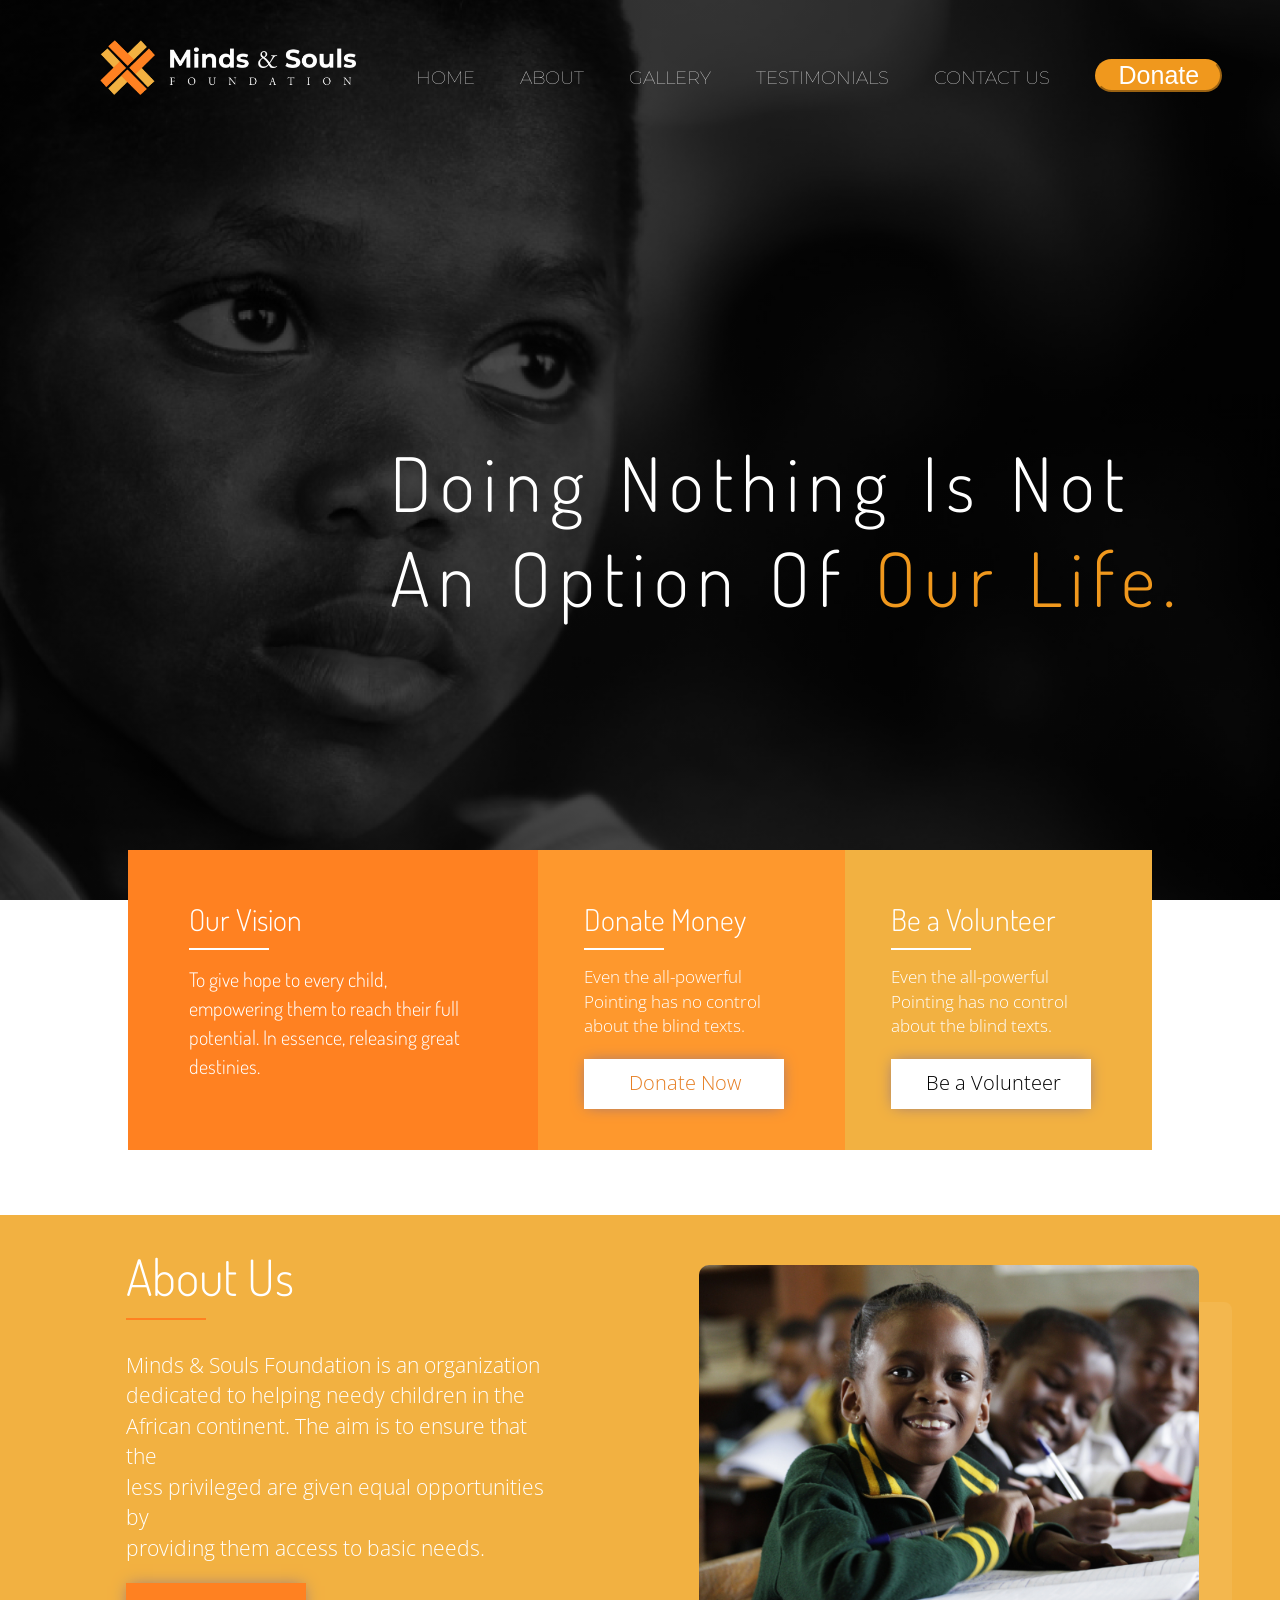
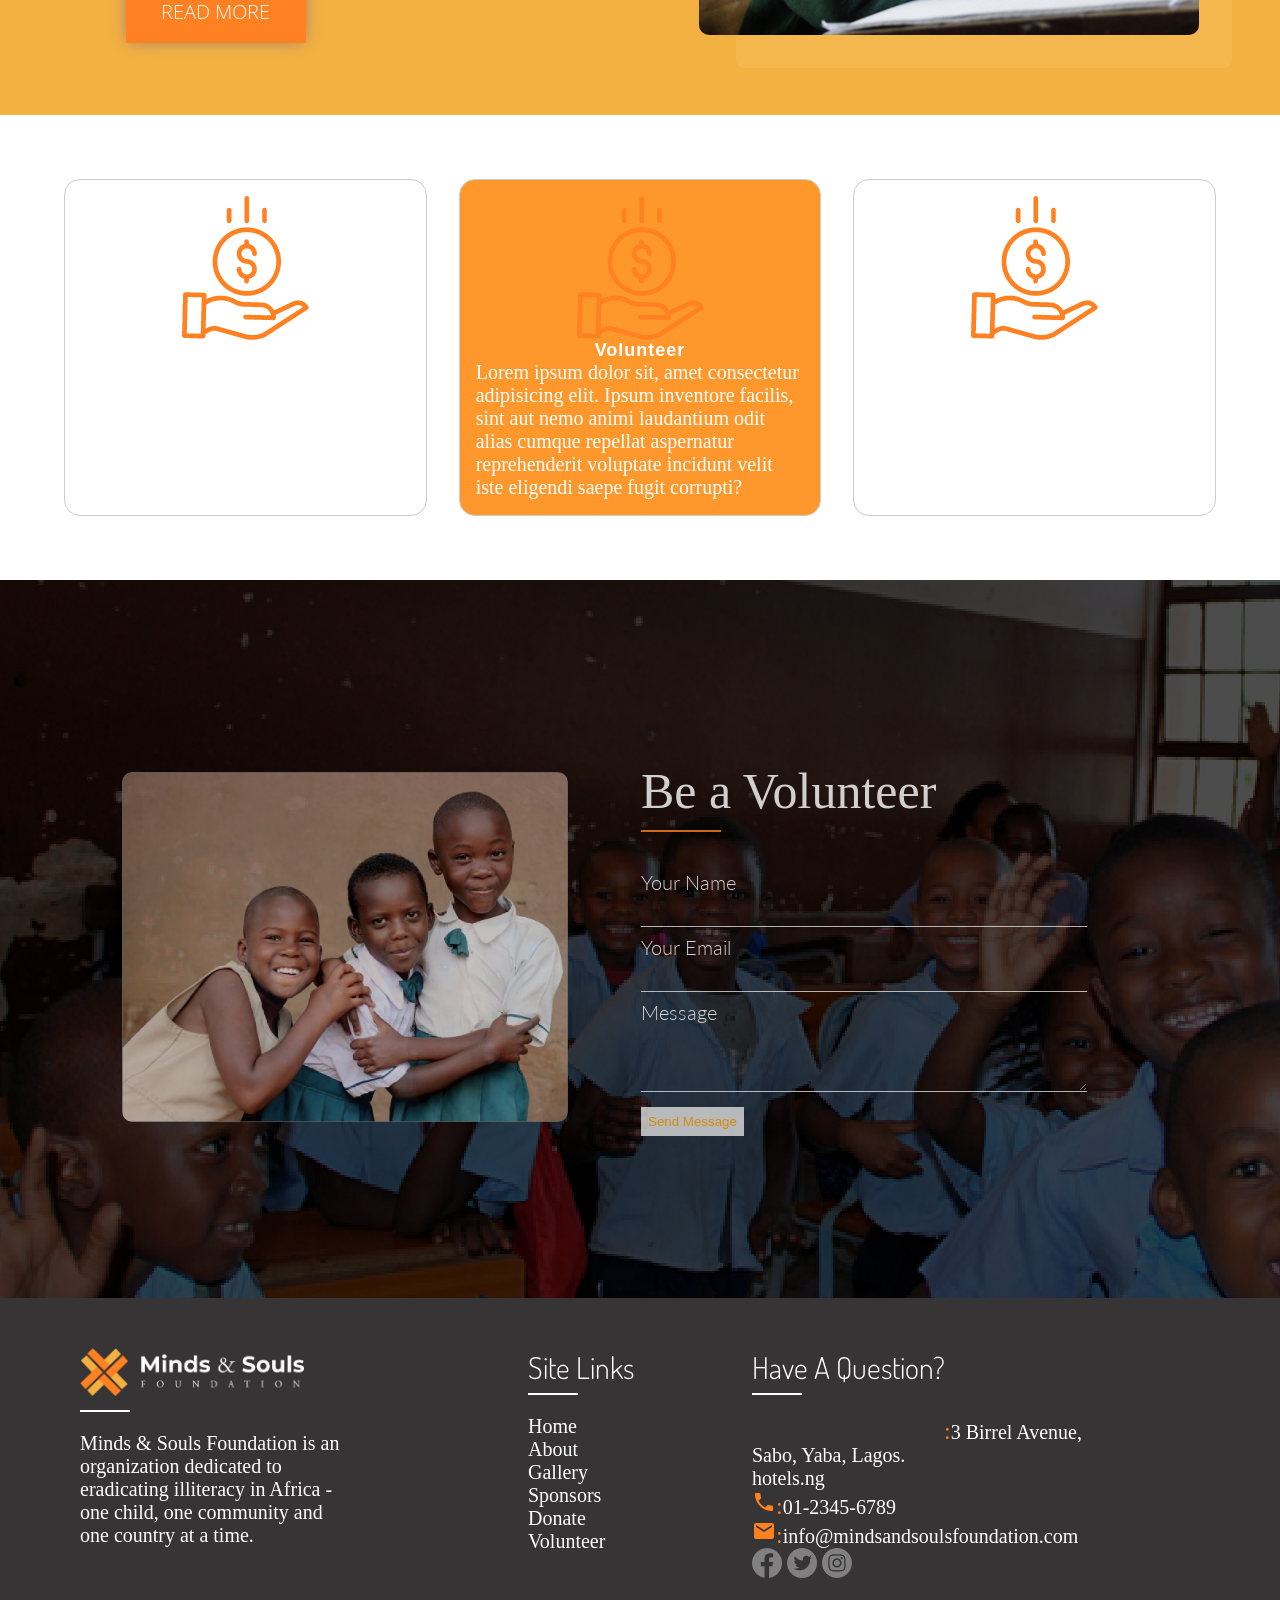
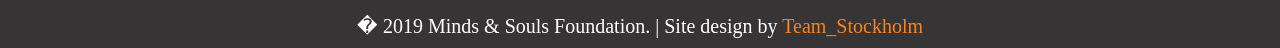
==== commit 418e8ae9: "refactor code base back to standard" ====
--- a/index.html
+++ b/index.html
@@ -11,171 +11,213 @@
     href="https://fonts.googleapis.com/css?family=Dosis:300,400,500%7CMontserrat:300,500%7COpen+Sans:300,400&display=swap"
     rel="stylesheet">
   <link rel="stylesheet" href="https://fonts.googleapis.com/icon?family=Material+Icons">
-  <link rel="stylesheet" href="../css/style1.css">
+  <link rel="stylesheet" href="/css/style1.css">
 </head>
 
 <body>
-  <header class="header">
-    <nav>
-      <div class="row">
-        <img id="img" src="../img/mindsandsouls1.png" alt="Minds and Souls Logo" class="logo">
-        <ul class="main-nav">
-          <li id="line1"><a href="../pages/index.html">Home</a></li>
-          <li id="line2"><a href="../pages/aboutUs.html">About</a></li>
-          <li id="line3"><a href="#">Gallery</a></li>
-
-          <li id="line4"><a href="testimonial.html">Testimonials</a></li>
-          <li id="line5"><a href="#">Contact Us</a></li>
-
-          <li id="line6">
-            <input type="button" id="donateBtn"
-              onclick="location.href='https://rave.flutterwave.com/donate/5hwqw1jravwl';" value="Donate">
-          </li>
-        </ul>
-      </div>
-    </nav>
-
-    <div class="header-text-box">
-      <h1>Doing Nothing Is Not <br>An Option Of <span>Our Life.</span></h1>
-    </div>
-
-  </header>
-  <main class="main">
-    <section class="section-vision">
-      <div class="row vision-3-boxes">
-        <div class="vision">
-          <h3>Our Vision</h3>
-          <p class="vision-notes">
-            To give hope to every child, empowering them to reach their full potential. In essence, releasing great
-            destinies.
-          </p>
+<header class="header">
+  <nav>
+    <div class="row">
+      <img id="img" src="/img/mindsandsouls1.png" alt="Minds and Souls Logo" class="logo">
+      <ul class="main-nav">
+        <li id="line1"><a href="/pages/index.html">Home</a></li>
+        <li id="line2"><a href="/pages/aboutUs.html">About</a></li>
+        <li id="line3"><a href="#">Gallery</a></li>
+
+        <li id="line4"><a href="../pages/testimonial.html">Testimonials</a></li>
+        <li id="line5"><a href="#">Contact Us</a></li>
+
+        <li id="line6">
+          <input type="button" id="donateBtn"
+                 onclick="location.href='https://rave.flutterwave.com/donate/5hwqw1jravwl';" value="Donate">
+        </li>
+      </ul>
+    </div>
+  </nav>
+
+  <div class="header-text-box">
+    <h1>Doing Nothing Is Not <br>An Option Of <span>Our Life.</span></h1>
+  </div>
+
+</header>
+<main class="main">
+  <section class="section-vision">
+    <div class="row vision-3-boxes">
+      <div class="vision">
+        <h3>Our Vision</h3>
+        <p class="vision-notes">
+          To give hope to every child, empowering them to reach their full potential. In essence, releasing great
+          destinies.
+        </p>
+      </div>
+      <div class="donate">
+        <h3>Donate Money</h3>
+        <p class="donate-notes">
+          Even the all-powerful Pointing has no control about the blind texts.
+        </p>
+        <div class="donate-button">
+          <p><a href=" https://rave.flutterwave.com/donate/5hwqw1jravwl">Donate Now</a></p>
         </div>
-        <div class="donate">
-          <h3>Donate Money</h3>
-          <p class="donate-notes">
-            Even the all-powerful Pointing has no control about the blind texts.
-          </p>
-          <div class="donate-button">
-            <p><a href=" https://rave.flutterwave.com/donate/5hwqw1jravwl">Donate Now</a></p>
-          </div>
+      </div>
+      <div class="volunteer">
+        <h3>Be a Volunteer</h3>
+        <p class="volunteer-notes">
+          Even the all-powerful Pointing has no control about the blind texts.
+        </p>
+        <div class="volunteer-button">
+          <p>Be a Volunteer</p>
         </div>
-        <div class="volunteer">
-          <h3>Be a Volunteer</h3>
-          <p class="volunteer-notes">
-            Even the all-powerful Pointing has no control about the blind texts.
-          </p>
-          <div class="volunteer-button">
-            <p>Be a Volunteer</p>
-          </div>
+      </div>
+    </div>
+  </section>
+
+  <section class="section-about-us">
+    <div id="aboutus" class="row about-us-2-boxes">
+      <div class="about-us">
+        <h2>About Us</h2>
+        <p class="about-us-notes">
+          Minds & Souls Foundation is an organization<br> dedicated to helping needy children in the<br> African
+          continent. The aim is to ensure that the<br> less privileged are given equal opportunities by<br> providing
+          them access to basic needs.
+        </p>
+        <div class="about-us-button">
+          <a href="/pages/about.html">
+            <p>READ MORE</p>
+          </a>
         </div>
       </div>
-    </section>
-
-    <section class="section-about-us">
-      <div id="aboutus" class="row about-us-2-boxes">
-        <div class="about-us">
-          <h2>About Us</h2>
-          <p class="about-us-notes">
-            Minds & Souls Foundation is an organization<br> dedicated to helping needy children in the<br> African
-            continent. The aim is to ensure that the<br> less privileged are given equal opportunities by<br> providing
-            them access to basic needs.
-          </p>
-          <div class="about-us-button">
-            <a href="../pages/about.html">
-              <p>READ MORE</p>
-            </a>
-          </div>
-        </div>
-        <div class="about-us-img">
-          <div class="about-main-img"></div>
-        </div>
-      </div>
-    </section>
-    <!--3_ITEM AND BE A VOLUNTEER SECTION(SECTION 5&6)-->
-    <!-- removing of table tag from section 5 to use css for layout-->
-    <div id="section5">
-      <div class="sec5">
-
-        <img src="../img/moneysign.png" alt="make_donation_png">
-        <div>
-          <h4>Make Donation</h4>
-          <P>Lorem ipsum dolor sit, amet consectetur adipisicing elit.
-            Ipsum inventore facilis, sint aut nemo animi laudantium odit
-            alias cumque repellat aspernatur reprehenderit voluptate incidunt
-            velit iste eligendi saepe fugit corrupti?</P>
-        </div>
-      </div>
-      <div class="sec5 volunteer5">
-        <img src="../img/moneysign.png" alt="volunteer_png">
-        <div>
-          <h4>Volunteer</h4>
-          <P>Lorem ipsum dolor sit, amet consectetur adipisicing elit.
-            Ipsum inventore facilis, sint aut nemo animi laudantium odit
-            alias cumque repellat aspernatur reprehenderit voluptate incidunt
-            velit iste eligendi saepe fugit corrupti?</P>
-        </div>
-      </div>
-
-      <div class="sec5">
-        <!-- insert an icon by olaniyi900-->
-        <img src="../img/moneysign.png" alt="sponsorship_png">
-        <div>
-          <h4>Sponsorship</h4>
-          <P>Lorem ipsum dolor sit, amet consectetur adipisicing elit.
-            Ipsum inventore facilis, sint aut nemo animi laudantium odit
-            alias cumque repellat aspernatur reprehenderit voluptate incidunt
-            velit iste eligendi saepe fugit corrupti?</P>
-        </div>
-      </div>
-    </div>
-  </main>
-  <footer class="footer">
-    <!-- About Us -->
-    <div class="foot-about">
-      <h4 class="foot-title"><img src="../img/mindsandsouls1.png" alt="Minds and Souls Logo" class="footer_logo"
-          style="width: 50%;"></h4>
-      <div class="underbar"></div>
-      <div class="foot-content">
-        <p>Minds &amp; Souls Foundation is an organization dedicated to eradicating illiteracy in Africa - one child,
-          one
-          community and one country at a time.</p>
-      </div>
-    </div>
-    <!-- Site Links -->
-    <div class="foot-links">
-      <h4 class="foot-title">Site Links</h4>
-      <div class="underbar"></div>
-      <div class="foot-content">
-        <p><a href="../pages/index.html">Home</a></p>
-        <p><a href="../pages/about.html">About</a></p>
-        <p><a href="#">Gallery</a></p>
-        <p><a href="#">Sponsors</a></p>
-        <p><a href="#">Donate</a></p>
-        <p><a href="#">Volunteer</a></p>
-      </div>
-    </div>
-    <!-- Have A Question? -->
-    <div class="foot-question">
-      <h4 class="foot-title">Have A Question?</h4>
-      <div class="underbar"></div>
-      <div class="foot-content">
-        <p><span class="material-icons">location: </span><span class="location">3 Birrel Avenue,<br> Sabo, Yaba,
+      <div class="about-us-img">
+        <div class="about-main-img"></div>
+      </div>
+    </div>
+  </section>
+  <!--3_ITEM AND BE A VOLUNTEER SECTION(SECTION 5&6)-->
+  <!-- removing of table tag from section 5 to use css for layout-->
+  <div id="section5">
+    <div class="sec5">
+
+      <img src="/img/moneysign.png" alt="make_donation_png">
+      <div>
+        <h4>Make Donation</h4>
+        <P>Lorem ipsum dolor sit, amet consectetur adipisicing elit.
+          Ipsum inventore facilis, sint aut nemo animi laudantium odit
+          alias cumque repellat aspernatur reprehenderit voluptate incidunt
+          velit iste eligendi saepe fugit corrupti?</P>
+      </div>
+    </div>
+    <div class="sec5 volunteer5">
+      <img src="/img/moneysign.png" alt="volunteer_png">
+      <div>
+        <h4>Volunteer</h4>
+        <P>Lorem ipsum dolor sit, amet consectetur adipisicing elit.
+          Ipsum inventore facilis, sint aut nemo animi laudantium odit
+          alias cumque repellat aspernatur reprehenderit voluptate incidunt
+          velit iste eligendi saepe fugit corrupti?</P>
+      </div>
+    </div>
+
+    <div class="sec5">
+      <!-- insert an icon by olaniyi900-->
+      <img src="/img/moneysign.png" alt="sponsorship_png">
+      <div>
+        <h4>Sponsorship</h4>
+        <P>Lorem ipsum dolor sit, amet consectetur adipisicing elit.
+          Ipsum inventore facilis, sint aut nemo animi laudantium odit
+          alias cumque repellat aspernatur reprehenderit voluptate incidunt
+          velit iste eligendi saepe fugit corrupti?</P>
+      </div>
+    </div>
+  </div>
+
+  <section class="section-cities" id="testimonials">
+    <!--  <div>
+       <h2>SPONSORS</h2>
+     </div> -->
+
+    <div volunteer_section>
+      <table volunteer_section_view>
+        <tr>
+          <td for_image>
+            <img src="/img/kids1.png" alt="Kids_photo">
+          </td>
+          <td message_form>
+            <h2>Be a Volunteer</h2>
+            <form action="" method="POST">
+              <label for="name">Your Name</label>
+              <input type="text" name="name" id="name">
+              <label for="email">Your Email</label>
+              <input type="email" name="email" id="email">
+              <label for="message">Message</label>
+              <textarea name="message" id="message"></textarea>
+              <input type="button" value="Send Message">
+            </form>
+          </td>
+        </tr>
+      </table>
+    </div>
+
+    <div class="row js--wp-3">
+
+      <div class="col span-1-of-4 box">
+
+      </div>
+      <div class="col span-1-of-4 box">
+
+      </div>
+      <div class="col span-1-of-4 box">
+
+      </div>
+    </div>
+  </section>
+
+</main>
+<footer class="footer">
+  <!-- About Us -->
+  <div class="foot-about">
+    <h4 class="foot-title"><img src="/img/mindsandsouls1.png" alt="Minds and Souls Logo" class="footer_logo"
+                                style="width: 50%;"></h4>
+    <div class="underbar"></div>
+    <div class="foot-content">
+      <p>Minds &amp; Souls Foundation is an organization dedicated to eradicating illiteracy in Africa - one child,
+        one
+        community and one country at a time.</p>
+    </div>
+  </div>
+  <!-- Site Links -->
+  <div class="foot-links">
+    <h4 class="foot-title">Site Links</h4>
+    <div class="underbar"></div>
+    <div class="foot-content">
+      <p><a href="/pages/index.html">Home</a></p>
+      <p><a href="/pages/about.html">About</a></p>
+      <p><a href="#">Gallery</a></p>
+      <p><a href="#">Sponsors</a></p>
+      <p><a href="https://rave.flutterwave.com/donate/5hwqw1jravwl">Donate</a></p>
+      <p><a href="/pages/volunteer.html">Volunteer</a></p>
+    </div>
+  </div>
+  <!-- Have A Question? -->
+  <div class="foot-question">
+    <h4 class="foot-title">Have A Question?</h4>
+    <div class="underbar"></div>
+    <div class="foot-content">
+      <p><span class="material-icons">location: </span><span class="location">3 Birrel Avenue,<br> Sabo, Yaba,
             Lagos.<br>hotels.ng</span></p>
-        <p><span class="material-icons">phone: </span><a href="tel:01-2345-6789">01-2345-6789</a></p>
-        <p><span class="material-icons">email: </span><a
-            href="mailto:info@mindsandsoulsfoundation.com">info@mindsandsoulsfoundation.com</a>
-        </p>
-        <a href="#" target="_blank"><img src="../img/facebook-icon.png" alt="Facebook" width="30px" height="30px"></a>
-        <a href="#" target="_blank"><img src="../img/twitter-icon.png" alt="Twitter" width="30px" height="30px"></a>
-        <a href="#"><img src="../img/instagram-icon.png" alt="Instagram" width="30px" height="30px"></a>
-      </div>
-    </div>
-    <div class="clear"></div>
-    <p class="foot-info"> � 2019 Minds &amp; Souls Foundation. | Site design by <a href="../pages/team.html"
-        id="team-stockholm">Team_Stockholm</a>
-    </p>
-  </footer>
-  <script src="../js/index.js"></script>
+      <p><span class="material-icons">phone: </span><a href="tel:01-2345-6789">01-2345-6789</a></p>
+      <p><span class="material-icons">email: </span><a
+        href="mailto:info@mindsandsoulsfoundation.com">info@mindsandsoulsfoundation.com</a>
+      </p>
+      <a href="#" target="_blank"><img src="/img/facebook-icon.png" alt="Facebook" width="30px" height="30px"></a>
+      <a href="#" target="_blank"><img src="/img/twitter-icon.png" alt="Twitter" width="30px" height="30px"></a>
+      <a href="#"><img src="/img/instagram-icon.png" alt="Instagram" width="30px" height="30px"></a>
+    </div>
+  </div>
+  <div class="clear"></div>
+  <p class="foot-info"> � 2019 Minds &amp; Souls Foundation. | Site design by <a href="/pages/team.html"
+                                                                                 id="team-stockholm">Team_Stockholm</a>
+  </p>
+</footer>
+<script src="/js/index.js"></script>
 </body>
 
-</html>+</html>
--- a/css/style1.css
+++ b/css/style1.css
@@ -102,7 +102,6 @@
 
 
 /* HEADER RE-DESIGN */
-
 
 #img{
         width:20%;
@@ -360,6 +359,13 @@
   color: #e67e22;
 }
 
+
+#testimonials{
+    background-image: -webkit-linear-gradient(rgba(0, 0, 0, 0.7), rgba(0, 0, 0, 0.7)), url(../img/kids2.png);
+    background-image: linear-gradient(rgba(0, 0, 0, 0.7), rgba(0, 0, 0, 0.7)), url(../img/kids2.png);
+     
+}
+
 /* ----------------------------------------------- */
 /* VISION AND DONATION */
 /* ----------------------------------------------- */
@@ -724,15 +730,12 @@
 }
 
 
+
 #testimonials{
-    background-image: -webkit-linear-gradient(rgba(0, 0, 0, 0.7), rgba(0, 0, 0, 0.7)), url(img/kids2.png);
-    background-image: linear-gradient(rgba(0, 0, 0, 0.7), rgba(0, 0, 0, 0.7)), url(img/kids2.png);
+    background-image: -webkit-linear-gradient(rgba(0, 0, 0, 0.7), rgba(0, 0, 0, 0.7)), url(../img/kids2.png);
+    background-image: linear-gradient(rgba(0, 0, 0, 0.7), rgba(0, 0, 0, 0.7)), url(../img/kids2.png);
      
 }
-
-
-
-
 
 @media screen and (max-width: 550px) {
   #section3 {
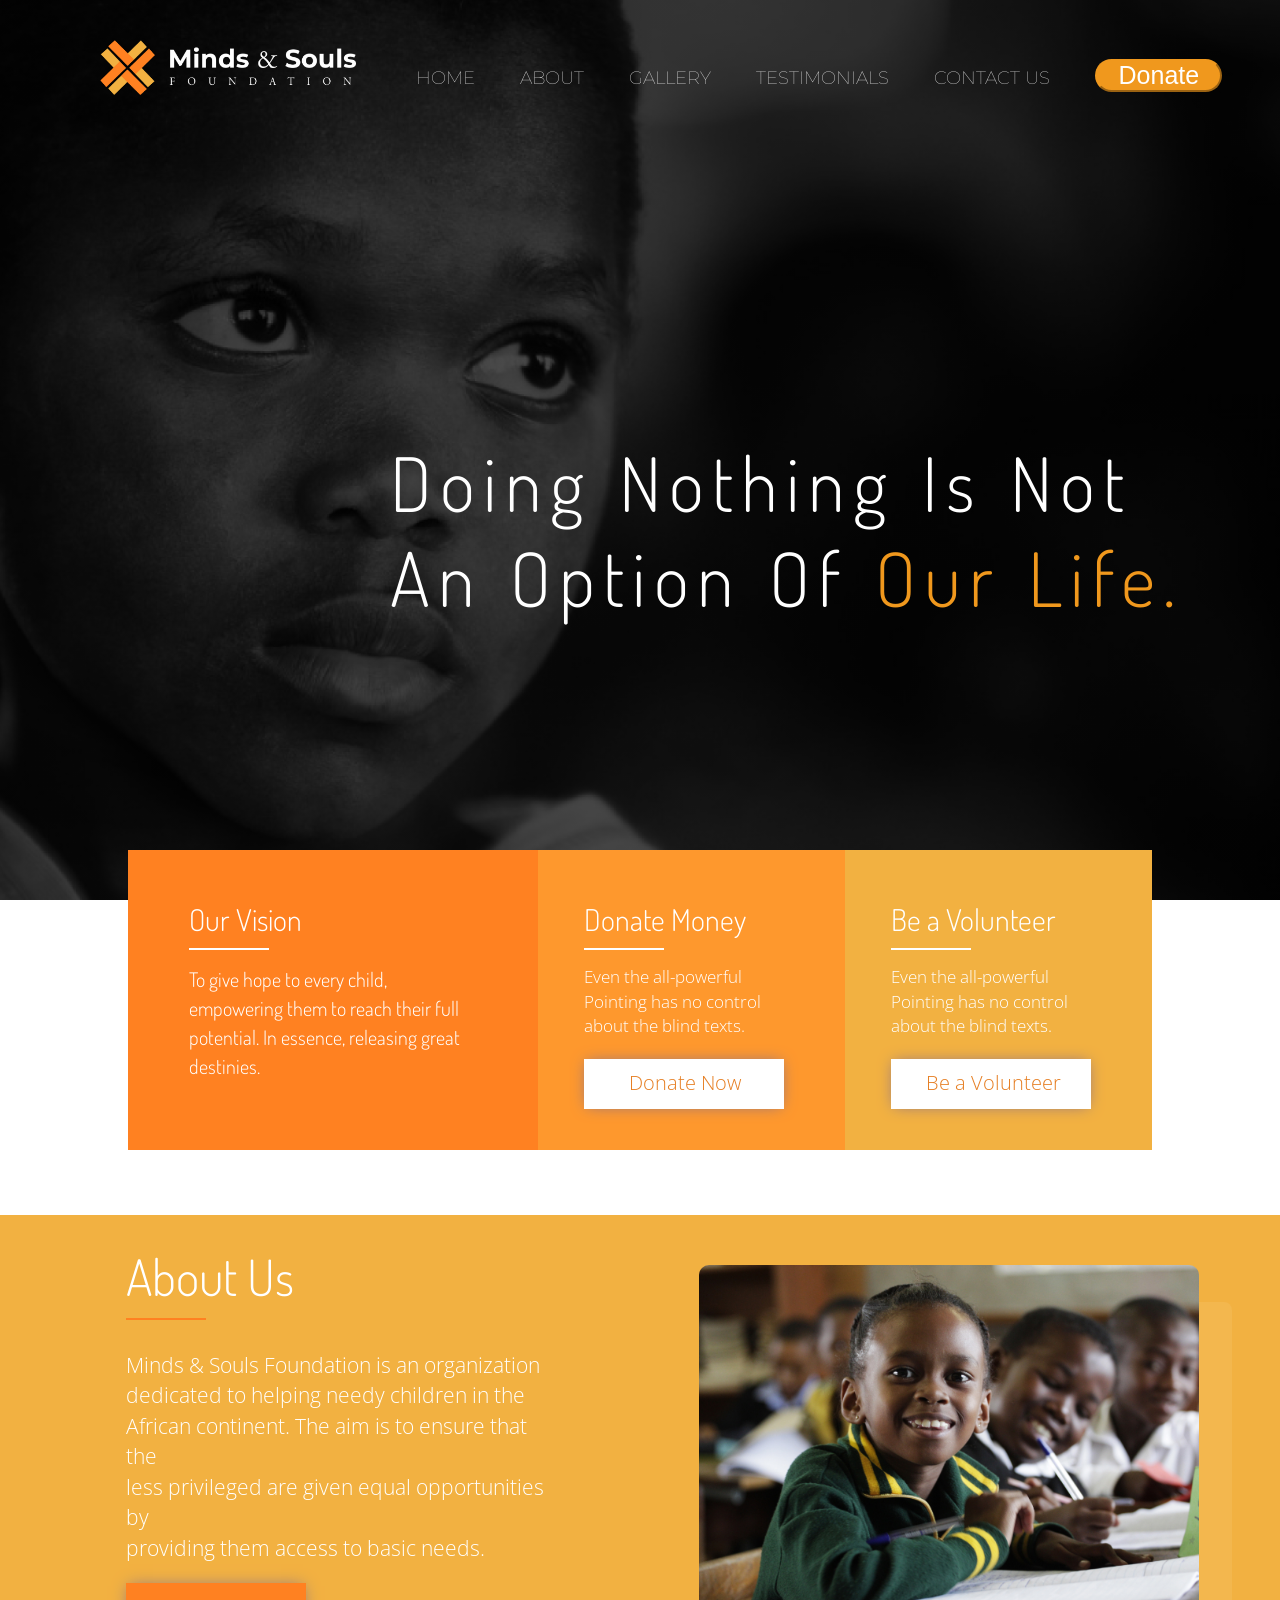
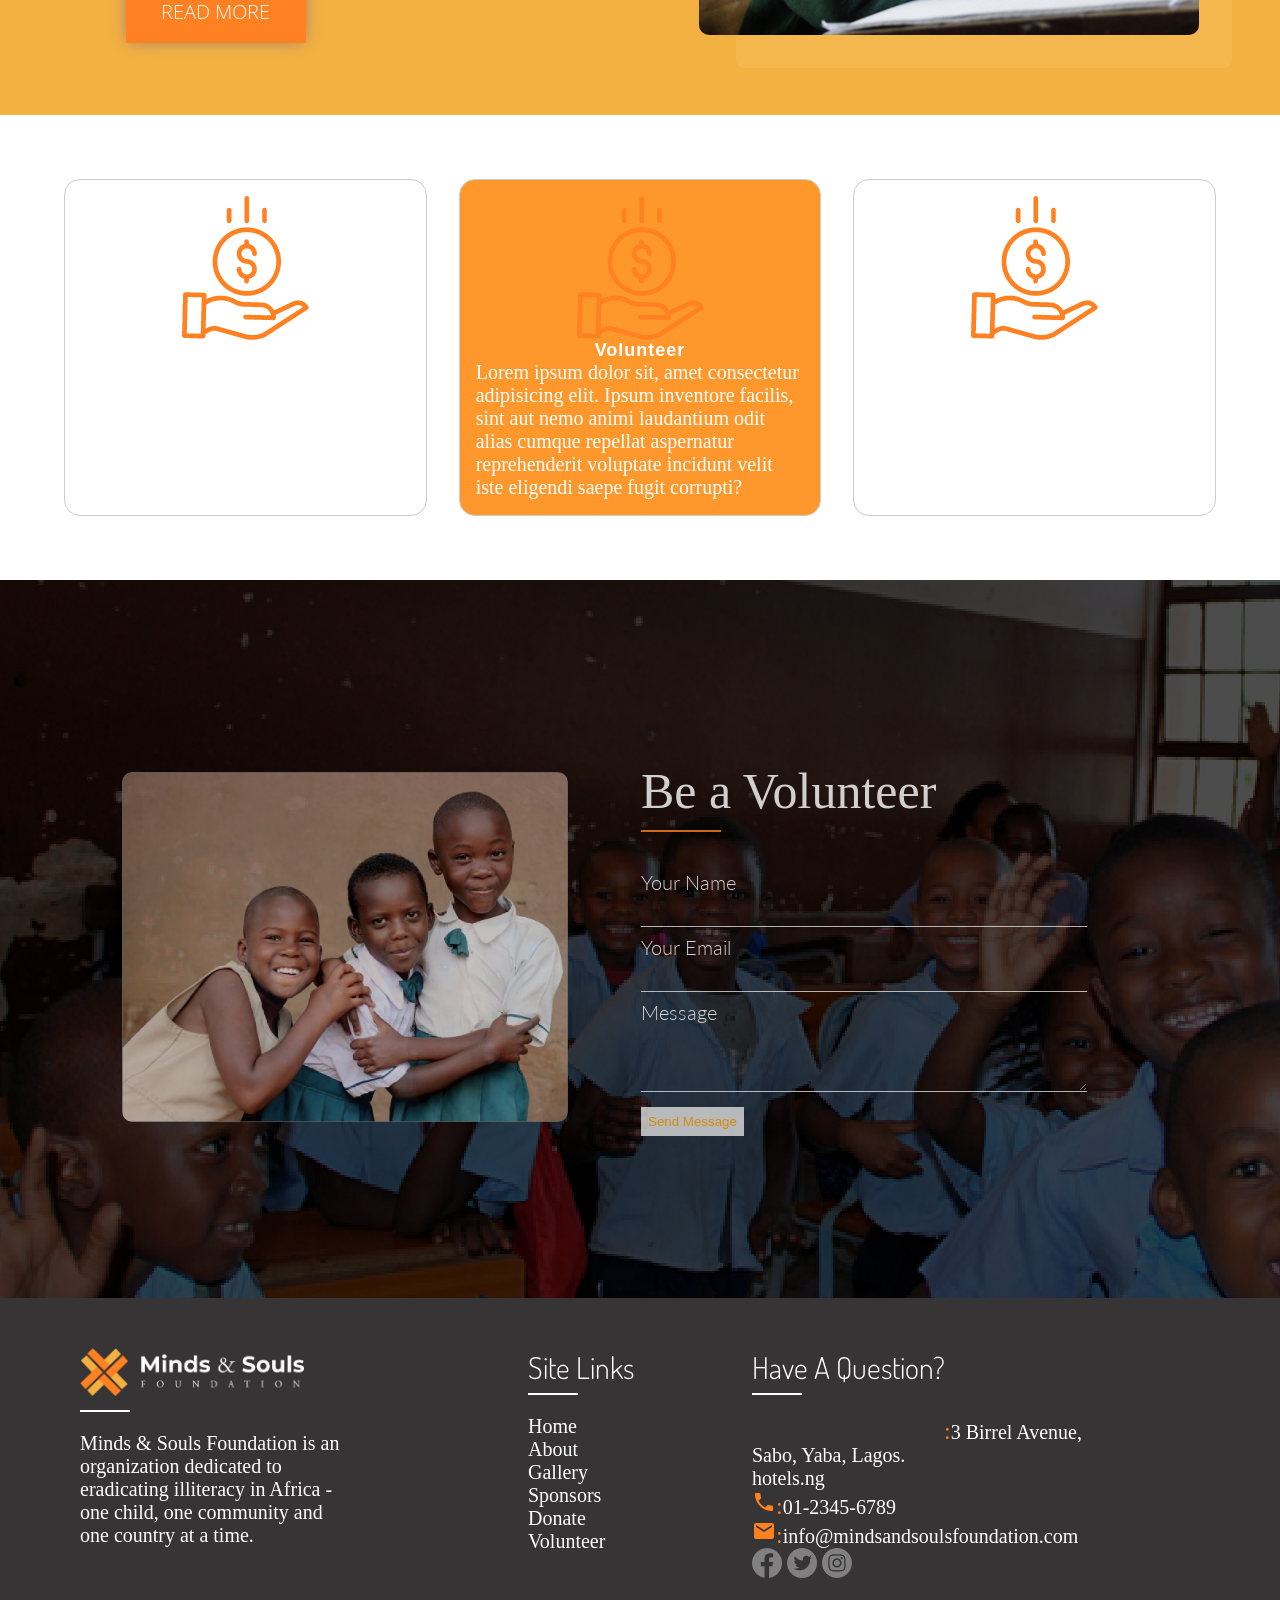
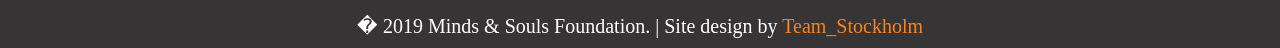
==== commit 757893ba: "Update index.html Moved the index.html from the pages fold and deleted a duplicate" ====
--- a/index.html
+++ b/index.html
@@ -11,17 +11,17 @@
     href="https://fonts.googleapis.com/css?family=Dosis:300,400,500%7CMontserrat:300,500%7COpen+Sans:300,400&display=swap"
     rel="stylesheet">
   <link rel="stylesheet" href="https://fonts.googleapis.com/icon?family=Material+Icons">
-  <link rel="stylesheet" href="/css/style1.css">
+  <link rel="stylesheet" href="../css/style1.css">
 </head>
 
 <body>
 <header class="header">
   <nav>
     <div class="row">
-      <img id="img" src="/img/mindsandsouls1.png" alt="Minds and Souls Logo" class="logo">
+      <img id="img" src="../img/mindsandsouls1.png" alt="Minds and Souls Logo" class="logo">
       <ul class="main-nav">
-        <li id="line1"><a href="/pages/index.html">Home</a></li>
-        <li id="line2"><a href="/pages/aboutUs.html">About</a></li>
+        <li id="line1"><a href="../pages/index.html">Home</a></li>
+        <li id="line2"><a href="../pages/aboutUs.html">About</a></li>
         <li id="line3"><a href="#">Gallery</a></li>
 
         <li id="line4"><a href="../pages/testimonial.html">Testimonials</a></li>
@@ -65,7 +65,7 @@
           Even the all-powerful Pointing has no control about the blind texts.
         </p>
         <div class="volunteer-button">
-          <p>Be a Volunteer</p>
+          <p><a href="volunteer.html">Be a Volunteer</a></p>
         </div>
       </div>
     </div>
@@ -81,7 +81,7 @@
           them access to basic needs.
         </p>
         <div class="about-us-button">
-          <a href="/pages/about.html">
+          <a href="../pages/about.html">
             <p>READ MORE</p>
           </a>
         </div>
@@ -96,7 +96,7 @@
   <div id="section5">
     <div class="sec5">
 
-      <img src="/img/moneysign.png" alt="make_donation_png">
+      <img src="../img/moneysign.png" alt="make_donation_png">
       <div>
         <h4>Make Donation</h4>
         <P>Lorem ipsum dolor sit, amet consectetur adipisicing elit.
@@ -106,7 +106,7 @@
       </div>
     </div>
     <div class="sec5 volunteer5">
-      <img src="/img/moneysign.png" alt="volunteer_png">
+      <img src="../img/moneysign.png" alt="volunteer_png">
       <div>
         <h4>Volunteer</h4>
         <P>Lorem ipsum dolor sit, amet consectetur adipisicing elit.
@@ -118,7 +118,7 @@
 
     <div class="sec5">
       <!-- insert an icon by olaniyi900-->
-      <img src="/img/moneysign.png" alt="sponsorship_png">
+      <img src="../img/moneysign.png" alt="sponsorship_png">
       <div>
         <h4>Sponsorship</h4>
         <P>Lorem ipsum dolor sit, amet consectetur adipisicing elit.
@@ -129,6 +129,7 @@
     </div>
   </div>
 
+
   <section class="section-cities" id="testimonials">
     <!--  <div>
        <h2>SPONSORS</h2>
@@ -138,7 +139,7 @@
       <table volunteer_section_view>
         <tr>
           <td for_image>
-            <img src="/img/kids1.png" alt="Kids_photo">
+            <img src="../img/kids1.png" alt="Kids_photo">
           </td>
           <td message_form>
             <h2>Be a Volunteer</h2>
@@ -170,16 +171,16 @@
     </div>
   </section>
 
+
 </main>
 <footer class="footer">
   <!-- About Us -->
   <div class="foot-about">
-    <h4 class="foot-title"><img src="/img/mindsandsouls1.png" alt="Minds and Souls Logo" class="footer_logo"
+    <h4 class="foot-title"><img src="../img/mindsandsouls1.png" alt="Minds and Souls Logo" class="footer_logo"
                                 style="width: 50%;"></h4>
     <div class="underbar"></div>
     <div class="foot-content">
-      <p>Minds &amp; Souls Foundation is an organization dedicated to eradicating illiteracy in Africa - one child,
-        one
+      <p>Minds &amp; Souls Foundation is an organization dedicated to eradicating illiteracy in Africa - one child, one
         community and one country at a time.</p>
     </div>
   </div>
@@ -188,12 +189,12 @@
     <h4 class="foot-title">Site Links</h4>
     <div class="underbar"></div>
     <div class="foot-content">
-      <p><a href="/pages/index.html">Home</a></p>
-      <p><a href="/pages/about.html">About</a></p>
+      <p><a href="../pages/index.html">Home</a></p>
+      <p><a href="../pages/about.html">About</a></p>
       <p><a href="#">Gallery</a></p>
       <p><a href="#">Sponsors</a></p>
       <p><a href="https://rave.flutterwave.com/donate/5hwqw1jravwl">Donate</a></p>
-      <p><a href="/pages/volunteer.html">Volunteer</a></p>
+      <p><a href="../pages/volunteer.html">Volunteer</a></p>
     </div>
   </div>
   <!-- Have A Question? -->
@@ -201,23 +202,23 @@
     <h4 class="foot-title">Have A Question?</h4>
     <div class="underbar"></div>
     <div class="foot-content">
-      <p><span class="material-icons">location: </span><span class="location">3 Birrel Avenue,<br> Sabo, Yaba,
-            Lagos.<br>hotels.ng</span></p>
+      <p><span class="material-icons">location: </span><span
+        class="location">3 Birrel Avenue,<br> Sabo, Yaba, Lagos.<br>hotels.ng</span></p>
       <p><span class="material-icons">phone: </span><a href="tel:01-2345-6789">01-2345-6789</a></p>
-      <p><span class="material-icons">email: </span><a
-        href="mailto:info@mindsandsoulsfoundation.com">info@mindsandsoulsfoundation.com</a>
+      <p><span class="material-icons">email: </span><a href="mailto:info@mindsandsoulsfoundation.com">info@mindsandsoulsfoundation.com</a>
       </p>
-      <a href="#" target="_blank"><img src="/img/facebook-icon.png" alt="Facebook" width="30px" height="30px"></a>
-      <a href="#" target="_blank"><img src="/img/twitter-icon.png" alt="Twitter" width="30px" height="30px"></a>
-      <a href="#"><img src="/img/instagram-icon.png" alt="Instagram" width="30px" height="30px"></a>
+      <a href="#" target="_blank"><img src="../img/facebook-icon.png" alt="Facebook" width="30px"
+                                       height="30px"></a>
+      <a href="#" target="_blank"><img src="../img/twitter-icon.png" alt="Twitter" width="30px" height="30px"></a>
+      <a href="#"><img src="../img/instagram-icon.png" alt="Instagram" width="30px" height="30px"></a>
     </div>
   </div>
   <div class="clear"></div>
-  <p class="foot-info"> � 2019 Minds &amp; Souls Foundation. | Site design by <a href="/pages/team.html"
+  <p class="foot-info"> � 2019 Minds &amp; Souls Foundation. | Site design by <a href="../pages/team.html"
                                                                                  id="team-stockholm">Team_Stockholm</a>
   </p>
 </footer>
-<script src="/js/index.js"></script>
+<script src="../js/index.js"></script>
 </body>
 
 </html>
